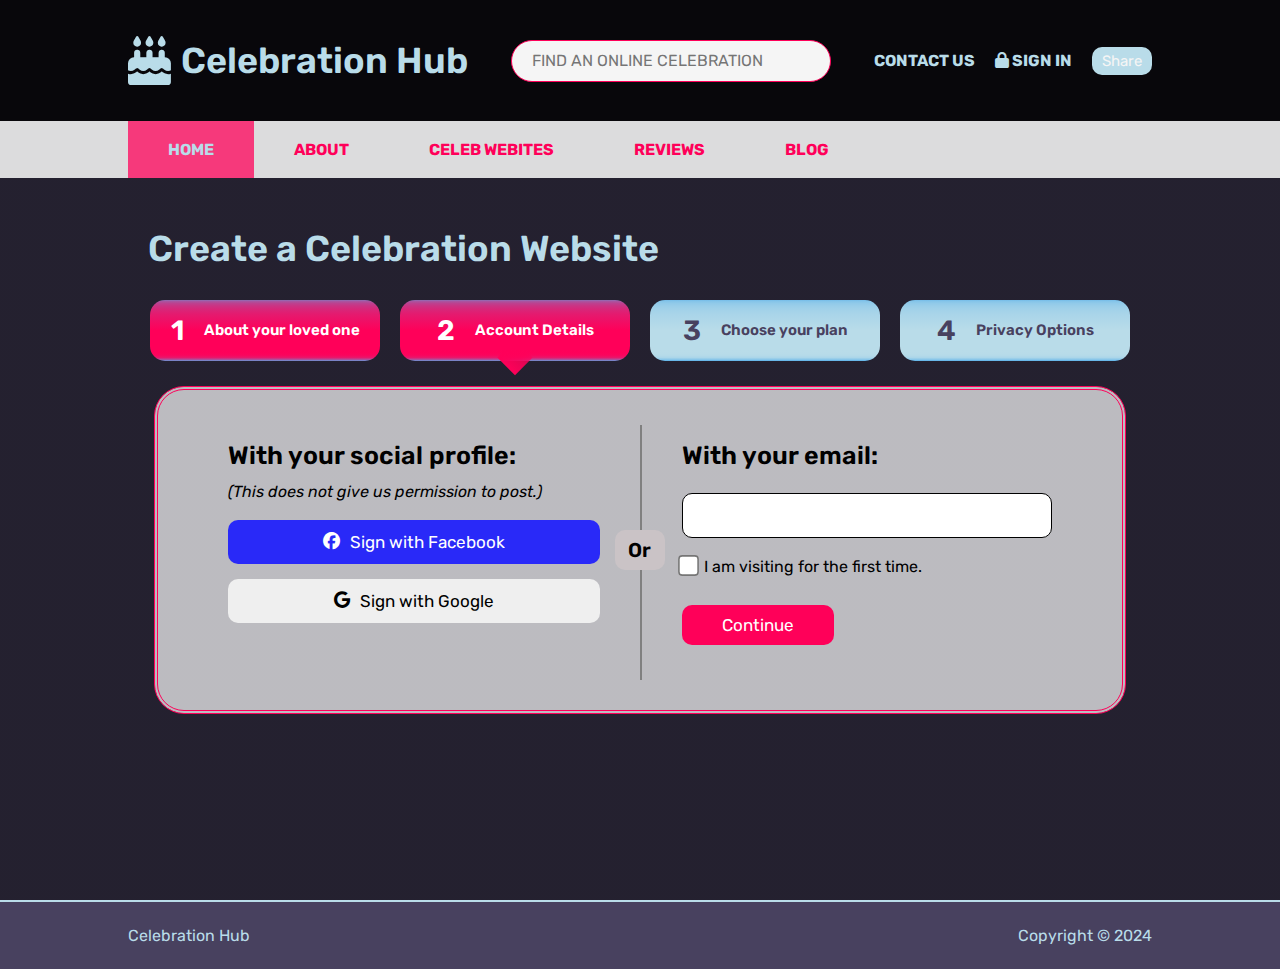
==== account-details.html @ a1fd73d8 "Celebration Hub || Home Page" ====
<!DOCTYPE html>
<html lang="en">
<head>
    <meta charset="UTF-8">
    <meta name="viewport" content="width=device-width, initial-scale=1.0">

    <title>Get Started - Celebration Hub</title>

    <link rel="shortcut icon" href="./img/logo.png">

    <link rel="stylesheet" href="https://cdnjs.cloudflare.com/ajax/libs/font-awesome/6.5.1/css/all.min.css">
    <link rel="stylesheet" href="./CSS/all.min.css">
    <link rel="stylesheet" href="./CSS/account-details.css">
</head>
<body>

    <div class="hero-section">
        <header>
            <div class="container">
                <div class="header">
                    <div class="header-first">
                        <a href="./index.html">
                            <div class="logo">
                                <i class="fa-solid fa-cake"></i>
                                <h1>Celebration Hub</h1>
                            </div>
                        </a>
                        <div class="bar">
                            <i class="fa-solid fa-bars"></i>
                        </div>
                    </div>
                    <div class="search">
                        <input type="text" placeholder="FIND AN ONLINE CELEBRATION">
                    </div>
                    <div class="contact">
                        <a href="./contact-us.html"><h4>CONTACT US</h4></a>
                        <a href="./sign-in.html"><h4><i class="fa-solid fa-lock"></i> SIGN IN</h4></a>
                        <button><i class="fa-brand fa-facebook"></i> Share</button>
                    </div>
                </div>

                <!-- SIDE NAV AND OVERLAY -->

                <div class="overlay"></div>

                <div class="side-nav">
                    <ul>
                        <a href="./contact-us.html"><li><h4>CONTACT US</h4></li></a>
                        <a href="./sign-in.html"><li><h4><i class="fa-solid fa-lock"></i> SIGN IN</h4></li></a>
                        <br>
                        <hr>
                        <br>
                        <a href="./index.html"><li>HOME</li></a>
                        <li>ABOUT</li>
                        <li>CELEB WEBITES</li>
                        <li>REVIEWS</li>
                        <li>BLOG</li>
                        
                    </ul>
                </div>
            </div>
        </header>
        <div class="top-nav">
            <div class="container">    
                <ul>
                    <a href="./index.html"><li>HOME</li></a>
                    <li>ABOUT</li>
                    <li>CELEB WEBITES</li>
                    <li>REVIEWS</li>
                    <li>BLOG</li>
                    
                </ul>
            </div>  
        </div>

        <!-- CREATE WESITE -->

        <div class="create-website">
            <div class="container">
                <h1 class="create-website-h1">Create a Celebration Website</h1>
                <div class="status">
                    <div class="curr-status">
                        <h3><span>1</span>About your loved one</h3>
                        <div class="indicator"><div class="inside"></div></div>
                    </div>
                    <div class="curr-status active">
                        <h3><span>2</span>Account Details</h3>
                        <div class="indicator"><div class="inside"></div></div>
                    </div>
                    <div class="curr-status">
                        <h3><span>3</span>Choose your plan</h3>
                         <div class="indicator"><div class="inside"></div></div>
                    </div>
                    <div class="curr-status">
                        <h3><span>4</span>Privacy Options</h3>
                         <div class="indicator"><div class="inside"></div></div>
                    </div>
                </div>
            </div>
                <div class="sign-in">
                    <div class="container">
                        <!-- <h1 class="sign-in-h1">Sign In</h1> -->
                        <div class="inner">
                            <div class="left">
                                <h2>With your social profile:</h2>
                                <p><em>(This does not give us permission to post.)</em></p>
                                <button>
                                    <i class="fa-brands fa-facebook"></i>
                                    <p>Sign with Facebook</p>
                                </button>
                                <button>
                                    <i class="fa-brands fa-google"></i>
                                    <p>Sign with Google</p>
                                </button>
                            </div>
                            <h3 class="middle">Or</h2>
                            <div class="right">
                                <h2>With your email:</h2>
                               <input class="inp-1" type="email">
                               <p><input class="inp-2" type="checkbox"> I am visiting for the first time.</p> 
                                <a href="./choose-plan.html">
                                    <button>
                                        <p>Continue</p>
                                    </button>
                                </a>
                            </div>
                        </div>
                    </div>
                </div>
            </div>
        </div>
    </div>
        
    <!-- FOOTER -->

    <div class="footer">
        <div class="container">
            <!-- <object data="" type=""></object> -->
            <p>Celebration Hub</p> 
            <p>Copyright &copy; 2024</p>
        </div>
    </div>

    
    

    <script src="./script.js"></script>
</body>
</html>
---- CSS/account-details.css ----
/********* GOOGLE FONTS *********/
@import url('https://fonts.googleapis.com/css2?family=Rubik:wght@300;400;500;600;700&display=swap');
/********* VARIABLES CSS *********/
:root 
{
  --header-height: 3.5rem; /*56px*/

  /******* Colors *******/  /*Color mode HSL(hue, saturation, lightness)*/
 
  /* --color-white: hsl(252, 30%, var(--white-color-lightness));
  --color-light: hsl(252, 30%, var(--light-color-lightness)); */
  --color-gray: rgb(158, 152, 179);
  /* --color-primary: hsl(278, 73%, 47%); */
  /* --color-primary: hsl(var(--primary-color-hue), 73%, 47%);
  --color-dark: hsl(252, 30%, var(--dark-color-lightness)); */

  --color-white: #FFF;
  --color-white: #f5f5f5;
  --color-primary:#F9E5C2;
  --color-dark: #4A1D18;
  --color-dark: #4A1D18;
  --color-light: #DEB7AA;
  --color-light: #E4B9A8;
  --color-light: #D8AB97;
  /* --color-light: #200605; */

  /* 
  
  Gold black and white
  gold navy-blue and cream

  gold deeep burgundy and ivory
  gold blue and charcoal gray

  gold white and pale pink
  gold charcoal gray and ,mint green

  gold emerald green and beige
  gold coral and teal



  */

  /* #183ADF
  #7BDBF9 */

  /* 
  D3014C
  bda106

  #D3014C
  #7572BF
  #4FACE9
  */

  --color-primary: #AA5D50;
  --color-primary: purple;
  --color-primary: #FFA500;
  --color-dark:#183ADF;
  --color-dark: #AA5D50;
  --color-dark: gold;
  --color-light: #7bdbf9;

  --color-dark: #b3b1e2;
  --color-dark: #bbd5dd;
  --color-dark: #b9dce9;
  --color-primary: #db1f61;
  --color-primary: #ff0059;
  /* --color-primary: black; */
  --color-light: #4FACE9;
  --color-light: #48415F;

  /******* Font and typography *******/
  /*.5rem = 8px | 1rem = 16px ...*/
  --body-font: 'Rubik', sans-serif;
  --h1-font-size: 2.25rem;
  --h2-font-size: 1.75rem;
  --h3-font-size: 1.25rem;
  --normal-font-size: 1rem;
  --small-font-size: .875rem;

  /******* Font weight *******/
  --font-medium: 400;
  --font-semi-bold: 600;

  /******* Margenes Bottom *******/
  /*.5rem = 8px | 1rem = 16px ...*/
  --m-0-5: .5rem;
  --m-0-75: .75rem;
  --m-1: 1rem;
  --m-1-5: 1.5rem;
  --m-2: 2rem;
  --m-2-5: 2.5rem;

  /******* Card padding *******/
  --card-padding:1.9rem 0.95rem;

  /******* Border radius *******/
  --border-radius: 1.25rem;

  /******* Box shadow *******/
  --box-shadow: 0px 5px 20px 0px rgba(69, 67, 96, 0.1);
}

  
/******* Scroll Bar *******/

/* ::-webkit-scrollbar{
  width: 16px;
}


::-webkit-scrollbar-track {
  box-shadow: inset 0 0 5px rgb(26, 26, 26);
  background-color: rgb(204, 204, 204);
} */


/* Handle */
/* ::-webkit-scrollbar-thumb {
  background-color: var(--color-primary);
} */



/******* Responsive Typography *******/
@media screen and (max-width:992px) {
  :root{
    --h1-font-size: 1.75rem;
    --h2-font-size: 1.5rem;
    --h3-font-size: 1rem;
    --normal-font-size: .938rem;
    --small-font-size: .813rem;
  }

}

/******* Base *******/
*{
  margin: 0;
  padding: 0;
  box-sizing: border-box;
  scroll-behavior: smooth;
}

html{
  scroll-behavior: smooth;
}

body,input,button,textarea{
  font-family: var(--body-font);
  font-size: var(--normal-font-size);
}

body{
  background-color: var(--color-light);
  color: var(--color-dark);
  line-height: 1.7;
  font-weight: var(--font-medium);
  position: relative;
}

img{
  max-width: 100%;
  height: auto;
  vertical-align: middle;
}

ul{
  list-style: none;
}

a{
  text-decoration: none;
  color: var(--color-dark);
}

h1,h2,h3{
  font-weight: var(--font-semi-bold);
}

h1{
  font-size: var(--h1-font-size);
}

h2{
  font-size: var(--h2-font-size);
}

h3{
  font-size: var(--h3-font-size);
}

.btn{
  background-color: var(--color-dark);
  color: var(--color-primary);
  padding: 10px 30px;
  border: none;
  border-radius: 10px;
}

@media screen and (max-width: 600px) {
  .btn{
    padding: 5px 10px;
  }
}

.btn:hover{
  cursor: pointer;
}

.fa-solid{
  cursor: pointer;
}

/******* Layout *******/
.container{
  max-width: 1024px;
  margin: auto;
  /* overflow: hidden; */
}


/* BASIC STYLING */

/* HERO SECTION */

.hero-section{
  background: linear-gradient(#4a1d18e8, #4a1d18ee), url(/Home-Page/img/bg-1.jpg);
  background: linear-gradient(rgba(0, 0, 0, 0.5), rgba(0, 0, 0, 0.5)), url(/Home-Page/img/bg-7.jpg);
  background-position: center;
  background-size: cover;
  background-repeat: no-repeat;
  min-height: 100vh;
  padding-bottom: 60px;
}

/* Header */

header{
  background-color: rgba(0, 0, 0, 0.762);
}

.header{
  display: flex;
  justify-content: space-between;
  align-items: center;
  padding: 30px 0;
}

.logo{
  /* color: var(--color-primary); */
  display: flex;
  justify-content: center;
  align-items: center;
  gap: 10px;
}

.logo i{
  font-size: calc(var(--h1-font-size) + 13px);
  /* color: var(--color-light); */
}

.search input{
  width: 320px;
  height: 35px;
  border-radius: 50px;
  border: 1px solid var(--color-primary);
  padding: 20px;
  background-color: var(--color-white);
}

.contact{
  display: flex;
  justify-content: space-between;
  gap: 20px;
}

.contact button{
  background-color: var(--color-dark);
  border: none;
  /* border: 1px solid var(--color-primary); */
  padding: 5px 10px;
  border-radius: 10px;
  color: var(--color-white);
  font-size:calc(var(--h3-font-size) - 5px);
}

/* Side Nav */

.fa-bars{
  display: none;
}

.side-nav{
  /* display: none; */
  position: fixed;
  top: 0px;
  right: 0;
  transform: translate(400px, 0);
  background-color: rgba(255, 255, 255, 0.983);
  color: black;
  z-index: 1001;
  width: 350px;
  max-width: 70%;
  height: 100vh;
  padding: 20px;
  display: flex;
  flex-direction: column;
  transition: all 1s;
}

.side-nav li{
  padding: 15px;
  cursor: pointer;
  transition: all .5s;
  color: var(--color-light);
}

.side-nav li:hover{
  background-color: var(--color-dark);
  color: var(--color-primary);
}

/* Top Nav */

.top-nav{
  background-color: var(--color-white);
  background-color: rgba(219, 200, 200, 0.87);
  /* background-color: rgba(27, 23, 23, 0.932); */

  background-color: rgba(241, 241, 241, 0.90);
  color: var(--color-dark);
}

.top-nav ul{
  display: flex;
  justify-content: left;
}

.top-nav ul li{
  color: var(--color-primary);
  font-weight: bold;
  padding: 15px 40px;
  transition: all .5s;
}

.top-nav ul li:first-child{
  background-color: #ff0059bd;
  color: var(--color-dark);
}


.top-nav ul li:hover{
  background-color: #ff0059bd;
  color: var(--color-dark);
  cursor: pointer;
}

.top-nav a li{
    display: block;
    height: 100%;
}

/* HERO SECTION CONTENT */

.hero-section-content{
  text-align: center;
  margin-top: 60px;
}

.create-website{
    padding-top: 20px;
}

.create-website .create-website-h1{
    padding: 20px;
    /* text-align: center; */
    /* color: #000; */
}

.status{
    display: flex;
    justify-content: center;
    align-items: center;
    gap: 20px;
}

.status h3{
    font-size: calc(var(--h3-font-size) - 5px);
    display: flex;
    justify-content: center;
    align-items: center;
    gap: 20px;
}

.status span{
    font-size: calc(var(--h2-font-size) - 0px);
    /* margin-right: 20px; */
}

.curr-status{
    /* background: linear-gradient(black, 2%, #ff0059, 98%,  black); */
    position: relative;
    width: 230px;
    text-align: center;
    padding: 7px;
    border-radius: 15px;
    background: linear-gradient(#4FACE9, 2%, var(--color-dark), 98%,  #4FACE9);
    color: var(--color-light);
}

.curr-status:first-of-type{
    background: linear-gradient(#4FACE9, 2%, #ff0059, 98%,  #4FACE9);
    color: white;
}

.indicator{
    position: absolute;
    bottom: -9px;
    left: 50%;
    transform: translate(-50%);
    
}

.indicator .inside{
    display: none;
    width: 25px;
    height: 25px;
    background: linear-gradient(#ff005900, 0.7%, #ff0059);
    transform: rotateZ(45deg);
}

.inner{
  border: 4px double var(--color-primary);
  border-radius: 30px;
  padding: 30px;
  padding-top: 35px;
  width: 95%;
  margin: 0 auto;
  background-color: rgba(255, 255, 255, 0.697);
  position: relative;
  color: black;
  margin-top: 30px;
}

.inner h2{
    font-size: calc(var(--h2-font-size) - 3px);
}

.inner{
  border: 4px double var(--color-primary);
  border-radius: 30px;
  padding: 30px;
  padding-top: 35px;
  width: 95%;
  margin: 0 auto;
  background-color: rgba(255, 255, 255, 0.697);
  position: relative;
  color: black;

  display: flex;
  justify-content: space-between;
  margin-top: 25px;
}

.inner h2{
    font-size: calc(var(--h2-font-size) - 3px);
}

.inner .left{
    border-radius: 2px solid grey;
    padding: 10px 40px;
    width: 50%;
}

.left button{
    display: block;
    margin-top: 15px;
    padding: 12px 30px;
    font-size: calc(var(--h3-font-size) - 3px);
    border-radius: 10px;
    border: none;
    display: flex;
    justify-content: center;
    gap: 10px;
    width: 100%;
    text-align: center;
}

.left button:first-of-type{
    background-color: rgb(41, 41, 248);
    color: white;
}

.middle{
    position: absolute;
    top: 50%;
    left: 50%;
    transform: translate(-50%, -50%);
    background-color: #CAC3C6;
    width: 50px;
    height: 40px;
    display: flex;
    justify-content: center;
    align-items: center;
    text-align: center;
    border-radius: 10px;
    color: var(--color-white);
    color: black;
    z-index: 1000;
}

.inner .right{
    border-left: 2px solid grey;
    padding: 10px 40px;
    width: 50%;
}

.right .inp-1{
    width: 100%;
    height: 45px;
    margin: 15px 0;
    border-radius: 10px;
    border: 1px solid black;
    padding: 10px;
}

.right .inp-2{
    scale: 1.6;
    margin-right: 5px;
}

.right button{
    height: 40px;
    background-color: var(--color-primary);
    border-radius: 10px;
    padding: 0 40px;
    border: none;
    color: white;
    display: block;
    margin: 25px 0;
    font-size: calc(var(--h3-font-size) - 3px);
}



/* FOOTER */

.footer{
  border-top: 2px solid var(--color-dark);
  /* margin-top: 50px; */
}

.footer .container{
  display: flex;
  justify-content: space-between;
  padding: 20px 0;

}



/*  MEDIA QUERY */

@media screen and (max-width: 1050px) {
  .container, .division{
    padding: 0 30px;
  }
  .footer .container{
    padding: 30px;
  }
}

@media screen and (max-width: 1045px) {
  .logo h1{
    display: none;
  }
}

@media screen and (max-width: 850px){
    .inner{
        flex-direction: column;
        justify-content: center;
        align-items: center;
        position: relative;
        width: 100%;
    }

    .inner .left{
        border: none;
        border-bottom: 1px solid var(--color-primary);
        width: 80%;
        width: 100%;
        height: 50%;
        padding-bottom: 80px;
    }
    .inner .right{
        padding-top: 30px;
        border: none;
        border-top: 1px solid var(--color-primary);
        width: 80%;
        width: 100%;
        height: 50%;
    }
    
}


@media screen and (max-width: 780px) {

  .header{
    flex-direction: column;
    gap: 20px;
    /* width: 100%; */
  }

  .header-first{
    display: flex;
    justify-content: space-between;
    align-items: center;
    width: 100%;
  }

  .fa-bars{
    display: block;
    font-size: var(--h1-font-size);
  }

  .logo h1{
    display: block;
  }

  .search input{
    width: calc(100vw - 100px);
  }

  .contact{
    display: none;
  }

  .top-nav{
    display: none;
  }

  .overlay{
    position: fixed;
    width: 100vw;
    height: 100vh;
    background-color: rgba(0, 0, 0, 0.747);
    top: 0;
    left: 0;
    z-index: 1000;
    display: none;
  }
  
  /* .side-nav{
    display: none;
  } */
  .open{
    transform: translate(0, 0);
  }

}

@media screen and (max-width: 730px){
    .inner{
        padding: 20px;
    }
    .middle{
        position: initial;
        text-align: center;
        margin: auto;
        transform: translate(0);
        background-color: #183ADF;
        color: white;
        z-index: 1;
    }
    .inner .left{
        border: none;
        padding-left: 0;
        padding-right: 0;
        width: 100%;
        padding-bottom: 35px;
    }
    .inner .right{
        border: none;
        padding-left: 0;
        padding-right: 0;
        padding-top: 20px;
        width: 100%;
    }
    /* .innner button{
        display: flex;
        justify-items: center;
    } */
} 



@media screen and (max-width: 680px){
  .inner{
    width: 100%;
    padding: 15px;
    padding-bottom: 30px;
  }
}
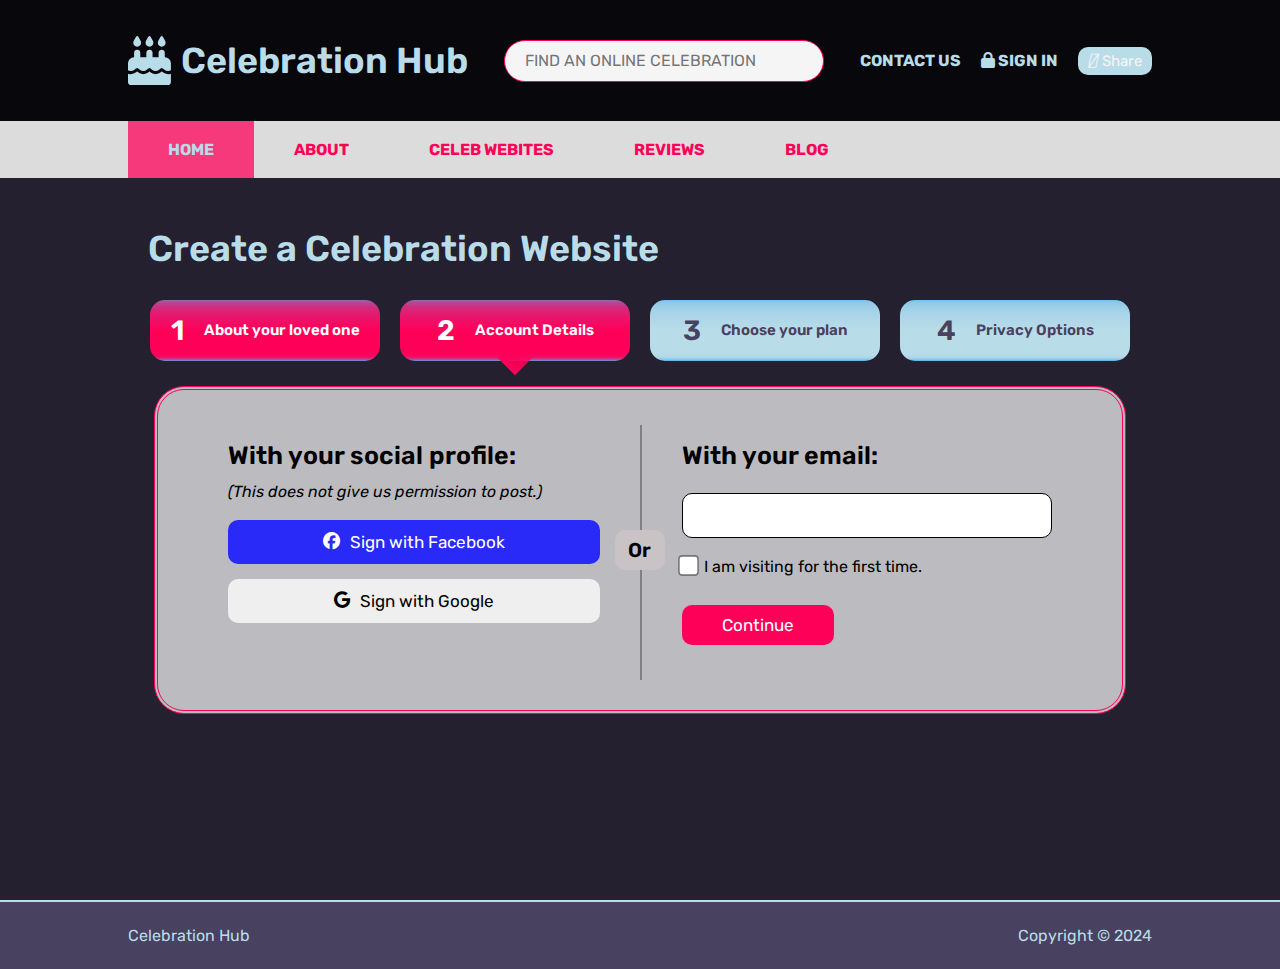
==== commit ca83d5b8: "Making Progress" ====
--- a/account-details.html
+++ b/account-details.html
@@ -95,6 +95,11 @@
                         <h3><span>4</span>Privacy Options</h3>
                          <div class="indicator"><div class="inside"></div></div>
                     </div>
+                    <!-- STATUS INDICATOR FOR MOBILE SCREENS -->
+                    <div class="mobile-status active">
+                        <h3><span><span>2</span>/4</span>Account Details</h3>
+                        <div class="indicator"><div class="inside"></div></div>
+                    </div>
                 </div>
             </div>
                 <div class="sign-in">
--- a/CSS/all.min.css
+++ b/CSS/all.min.css
@@ -0,0 +1,6 @@
+/*!
+ * Font Awesome Free 6.1.2 by @fontawesome - https://fontawesome.com
+ * License - https://fontawesome.com/license/free (Icons: CC BY 4.0, Fonts: SIL OFL 1.1, Code: MIT License)
+ * Copyright 2022 Fonticons, Inc.
+ */
+.fa{font-family:var(--fa-style-family,"Font Awesome 6 Free");font-weight:var(--fa-style,900)}.fa,.fa-brands,.fa-duotone,.fa-light,.fa-regular,.fa-solid,.fa-thin,.fab,.fad,.fal,.far,.fas,.fat{-moz-osx-font-smoothing:grayscale;-webkit-font-smoothing:antialiased;display:var(--fa-display,inline-block);font-style:normal;font-variant:normal;line-height:1;text-rendering:auto}.fa-1x{font-size:1em}.fa-2x{font-size:2em}.fa-3x{font-size:3em}.fa-4x{font-size:4em}.fa-5x{font-size:5em}.fa-6x{font-size:6em}.fa-7x{font-size:7em}.fa-8x{font-size:8em}.fa-9x{font-size:9em}.fa-10x{font-size:10em}.fa-2xs{font-size:.625em;line-height:.1em;vertical-align:.225em}.fa-xs{font-size:.75em;line-height:.08333em;vertical-align:.125em}.fa-sm{font-size:.875em;line-height:.07143em;vertical-align:.05357em}.fa-lg{font-size:1.25em;line-height:.05em;vertical-align:-.075em}.fa-xl{font-size:1.5em;line-height:.04167em;vertical-align:-.125em}.fa-2xl{font-size:2em;line-height:.03125em;vertical-align:-.1875em}.fa-fw{text-align:center;width:1.25em}.fa-ul{list-style-type:none;margin-left:var(--fa-li-margin,2.5em);padding-left:0}.fa-ul>li{position:relative}.fa-li{left:calc(var(--fa-li-width, 2em)*-1);position:absolute;text-align:center;width:var(--fa-li-width,2em);line-height:inherit}.fa-border{border-radius:var(--fa-border-radius,.1em);border:var(--fa-border-width,.08em) var(--fa-border-style,solid) var(--fa-border-color,#eee);padding:var(--fa-border-padding,.2em .25em .15em)}.fa-pull-left{float:left;margin-right:var(--fa-pull-margin,.3em)}.fa-pull-right{float:right;margin-left:var(--fa-pull-margin,.3em)}.fa-beat{-webkit-animation-name:fa-beat;animation-name:fa-beat;-webkit-animation-delay:var(--fa-animation-delay,0);animation-delay:var(--fa-animation-delay,0);-webkit-animation-direction:var(--fa-animation-direction,normal);animation-direction:var(--fa-animation-direction,normal);-webkit-animation-duration:var(--fa-animation-duration,1s);animation-duration:var(--fa-animation-duration,1s);-webkit-animation-iteration-count:var(--fa-animation-iteration-count,infinite);animation-iteration-count:var(--fa-animation-iteration-count,infinite);-webkit-animation-timing-function:var(--fa-animation-timing,ease-in-out);animation-timing-function:var(--fa-animation-timing,ease-in-out)}.fa-bounce{-webkit-animation-name:fa-bounce;animation-name:fa-bounce;-webkit-animation-delay:var(--fa-animation-delay,0);animation-delay:var(--fa-animation-delay,0);-webkit-animation-direction:var(--fa-animation-direction,normal);animation-direction:var(--fa-animation-direction,normal);-webkit-animation-duration:var(--fa-animation-duration,1s);animation-duration:var(--fa-animation-duration,1s);-webkit-animation-iteration-count:var(--fa-animation-iteration-count,infinite);animation-iteration-count:var(--fa-animation-iteration-count,infinite);-webkit-animation-timing-function:var(--fa-animation-timing,cubic-bezier(.28,.84,.42,1));animation-timing-function:var(--fa-animation-timing,cubic-bezier(.28,.84,.42,1))}.fa-fade{-webkit-animation-name:fa-fade;animation-name:fa-fade;-webkit-animation-iteration-count:var(--fa-animation-iteration-count,infinite);animation-iteration-count:var(--fa-animation-iteration-count,infinite);-webkit-animation-timing-function:var(--fa-animation-timing,cubic-bezier(.4,0,.6,1));animation-timing-function:var(--fa-animation-timing,cubic-bezier(.4,0,.6,1))}.fa-beat-fade,.fa-fade{-webkit-animation-delay:var(--fa-animation-delay,0);animation-delay:var(--fa-animation-delay,0);-webkit-animation-direction:var(--fa-animation-direction,normal);animation-direction:var(--fa-animation-direction,normal);-webkit-animation-duration:var(--fa-animation-duration,1s);animation-duration:var(--fa-animation-duration,1s)}.fa-beat-fade{-webkit-animation-name:fa-beat-fade;animation-name:fa-beat-fade;-webkit-animation-iteration-count:var(--fa-animation-iteration-count,infinite);animation-iteration-count:var(--fa-animation-iteration-count,infinite);-webkit-animation-timing-function:var(--fa-animation-timing,cubic-bezier(.4,0,.6,1));animation-timing-function:var(--fa-animation-timing,cubic-bezier(.4,0,.6,1))}.fa-flip{-webkit-animation-name:fa-flip;animation-name:fa-flip;-webkit-animation-delay:var(--fa-animation-delay,0);animation-delay:var(--fa-animation-delay,0);-webkit-animation-direction:var(--fa-animation-direction,normal);animation-direction:var(--fa-animation-direction,normal);-webkit-animation-duration:var(--fa-animation-duration,1s);animation-duration:var(--fa-animation-duration,1s);-webkit-animation-iteration-count:var(--fa-animation-iteration-count,infinite);animation-iteration-count:var(--fa-animation-iteration-count,infinite);-webkit-animation-timing-function:var(--fa-animation-timing,ease-in-out);animation-timing-function:var(--fa-animation-timing,ease-in-out)}.fa-shake{-webkit-animation-name:fa-shake;animation-name:fa-shake;-webkit-animation-duration:var(--fa-animation-duration,1s);animation-duration:var(--fa-animation-duration,1s);-webkit-animation-iteration-count:var(--fa-animation-iteration-count,infinite);animation-iteration-count:var(--fa-animation-iteration-count,infinite);-webkit-animation-timing-function:var(--fa-animation-timing,linear);animation-timing-function:var(--fa-animation-timing,linear)}.fa-shake,.fa-spin{-webkit-animation-delay:var(--fa-animation-delay,0);animation-delay:var(--fa-animation-delay,0);-webkit-animation-direction:var(--fa-animation-direction,normal);animation-direction:var(--fa-animation-direction,normal)}.fa-spin{-webkit-animation-name:fa-spin;animation-name:fa-spin;-webkit-animation-duration:var(--fa-animation-duration,2s);animation-duration:var(--fa-animation-duration,2s);-webkit-animation-iteration-count:var(--fa-animation-iteration-count,infinite);animation-iteration-count:var(--fa-animation-iteration-count,infinite);-webkit-animation-timing-function:var(--fa-animation-timing,linear);animation-timing-function:var(--fa-animation-timing,linear)}.fa-spin-reverse{--fa-animation-direction:reverse}.fa-pulse,.fa-spin-pulse{-webkit-animation-name:fa-spin;animation-name:fa-spin;-webkit-animation-direction:var(--fa-animation-direction,normal);animation-direction:var(--fa-animation-direction,normal);-webkit-animation-duration:var(--fa-animation-duration,1s);animation-duration:var(--fa-animation-duration,1s);-webkit-animation-iteration-count:var(--fa-animation-iteration-count,infinite);animation-iteration-count:var(--fa-animation-iteration-count,infinite);-webkit-animation-timing-function:var(--fa-animation-timing,steps(8));animation-timing-function:var(--fa-animation-timing,steps(8))}@media (prefers-reduced-motion:reduce){.fa-beat,.fa-beat-fade,.fa-bounce,.fa-fade,.fa-flip,.fa-pulse,.fa-shake,.fa-spin,.fa-spin-pulse{-webkit-animation-delay:-1ms;animation-delay:-1ms;-webkit-animation-duration:1ms;animation-duration:1ms;-webkit-animation-iteration-count:1;animation-iteration-count:1;transition-delay:0s;transition-duration:0s}}@-webkit-keyframes fa-beat{0%,90%{-webkit-transform:scale(1);transform:scale(1)}45%{-webkit-transform:scale(var(--fa-beat-scale,1.25));transform:scale(var(--fa-beat-scale,1.25))}}@keyframes fa-beat{0%,90%{-webkit-transform:scale(1);transform:scale(1)}45%{-webkit-transform:scale(var(--fa-beat-scale,1.25));transform:scale(var(--fa-beat-scale,1.25))}}@-webkit-keyframes fa-bounce{0%{-webkit-transform:scale(1) translateY(0);transform:scale(1) translateY(0)}10%{-webkit-transform:scale(var(--fa-bounce-start-scale-x,1.1),var(--fa-bounce-start-scale-y,.9)) translateY(0);transform:scale(var(--fa-bounce-start-scale-x,1.1),var(--fa-bounce-start-scale-y,.9)) translateY(0)}30%{-webkit-transform:scale(var(--fa-bounce-jump-scale-x,.9),var(--fa-bounce-jump-scale-y,1.1)) translateY(var(--fa-bounce-height,-.5em));transform:scale(var(--fa-bounce-jump-scale-x,.9),var(--fa-bounce-jump-scale-y,1.1)) translateY(var(--fa-bounce-height,-.5em))}50%{-webkit-transform:scale(var(--fa-bounce-land-scale-x,1.05),var(--fa-bounce-land-scale-y,.95)) translateY(0);transform:scale(var(--fa-bounce-land-scale-x,1.05),var(--fa-bounce-land-scale-y,.95)) translateY(0)}57%{-webkit-transform:scale(1) translateY(var(--fa-bounce-rebound,-.125em));transform:scale(1) translateY(var(--fa-bounce-rebound,-.125em))}64%{-webkit-transform:scale(1) translateY(0);transform:scale(1) translateY(0)}to{-webkit-transform:scale(1) translateY(0);transform:scale(1) translateY(0)}}@keyframes fa-bounce{0%{-webkit-transform:scale(1) translateY(0);transform:scale(1) translateY(0)}10%{-webkit-transform:scale(var(--fa-bounce-start-scale-x,1.1),var(--fa-bounce-start-scale-y,.9)) translateY(0);transform:scale(var(--fa-bounce-start-scale-x,1.1),var(--fa-bounce-start-scale-y,.9)) translateY(0)}30%{-webkit-transform:scale(var(--fa-bounce-jump-scale-x,.9),var(--fa-bounce-jump-scale-y,1.1)) translateY(var(--fa-bounce-height,-.5em));transform:scale(var(--fa-bounce-jump-scale-x,.9),var(--fa-bounce-jump-scale-y,1.1)) translateY(var(--fa-bounce-height,-.5em))}50%{-webkit-transform:scale(var(--fa-bounce-land-scale-x,1.05),var(--fa-bounce-land-scale-y,.95)) translateY(0);transform:scale(var(--fa-bounce-land-scale-x,1.05),var(--fa-bounce-land-scale-y,.95)) translateY(0)}57%{-webkit-transform:scale(1) translateY(var(--fa-bounce-rebound,-.125em));transform:scale(1) translateY(var(--fa-bounce-rebound,-.125em))}64%{-webkit-transform:scale(1) translateY(0);transform:scale(1) translateY(0)}to{-webkit-transform:scale(1) translateY(0);transform:scale(1) translateY(0)}}@-webkit-keyframes fa-fade{50%{opacity:var(--fa-fade-opacity,.4)}}@keyframes fa-fade{50%{opacity:var(--fa-fade-opacity,.4)}}@-webkit-keyframes fa-beat-fade{0%,to{opacity:var(--fa-beat-fade-opacity,.4);-webkit-transform:scale(1);transform:scale(1)}50%{opacity:1;-webkit-transform:scale(var(--fa-beat-fade-scale,1.125));transform:scale(var(--fa-beat-fade-scale,1.125))}}@keyframes fa-beat-fade{0%,to{opacity:var(--fa-beat-fade-opacity,.4);-webkit-transform:scale(1);transform:scale(1)}50%{opacity:1;-webkit-transform:scale(var(--fa-beat-fade-scale,1.125));transform:scale(var(--fa-beat-fade-scale,1.125))}}@-webkit-keyframes fa-flip{50%{-webkit-transform:rotate3d(var(--fa-flip-x,0),var(--fa-flip-y,1),var(--fa-flip-z,0),var(--fa-flip-angle,-180deg));transform:rotate3d(var(--fa-flip-x,0),var(--fa-flip-y,1),var(--fa-flip-z,0),var(--fa-flip-angle,-180deg))}}@keyframes fa-flip{50%{-webkit-transform:rotate3d(var(--fa-flip-x,0),var(--fa-flip-y,1),var(--fa-flip-z,0),var(--fa-flip-angle,-180deg));transform:rotate3d(var(--fa-flip-x,0),var(--fa-flip-y,1),var(--fa-flip-z,0),var(--fa-flip-angle,-180deg))}}@-webkit-keyframes fa-shake{0%{-webkit-transform:rotate(-15deg);transform:rotate(-15deg)}4%{-webkit-transform:rotate(15deg);transform:rotate(15deg)}8%,24%{-webkit-transform:rotate(-18deg);transform:rotate(-18deg)}12%,28%{-webkit-transform:rotate(18deg);transform:rotate(18deg)}16%{-webkit-transform:rotate(-22deg);transform:rotate(-22deg)}20%{-webkit-transform:rotate(22deg);transform:rotate(22deg)}32%{-webkit-transform:rotate(-12deg);transform:rotate(-12deg)}36%{-webkit-transform:rotate(12deg);transform:rotate(12deg)}40%,to{-webkit-transform:rotate(0deg);transform:rotate(0deg)}}@keyframes fa-shake{0%{-webkit-transform:rotate(-15deg);transform:rotate(-15deg)}4%{-webkit-transform:rotate(15deg);transform:rotate(15deg)}8%,24%{-webkit-transform:rotate(-18deg);transform:rotate(-18deg)}12%,28%{-webkit-transform:rotate(18deg);transform:rotate(18deg)}16%{-webkit-transform:rotate(-22deg);transform:rotate(-22deg)}20%{-webkit-transform:rotate(22deg);transform:rotate(22deg)}32%{-webkit-transform:rotate(-12deg);transform:rotate(-12deg)}36%{-webkit-transform:rotate(12deg);transform:rotate(12deg)}40%,to{-webkit-transform:rotate(0deg);transform:rotate(0deg)}}@-webkit-keyframes fa-spin{0%{-webkit-transform:rotate(0deg);transform:rotate(0deg)}to{-webkit-transform:rotate(1turn);transform:rotate(1turn)}}@keyframes fa-spin{0%{-webkit-transform:rotate(0deg);transform:rotate(0deg)}to{-webkit-transform:rotate(1turn);transform:rotate(1turn)}}.fa-rotate-90{-webkit-transform:rotate(90deg);transform:rotate(90deg)}.fa-rotate-180{-webkit-transform:rotate(180deg);transform:rotate(180deg)}.fa-rotate-270{-webkit-transform:rotate(270deg);transform:rotate(270deg)}.fa-flip-horizontal{-webkit-transform:scaleX(-1);transform:scaleX(-1)}.fa-flip-vertical{-webkit-transform:scaleY(-1);transform:scaleY(-1)}.fa-flip-both,.fa-flip-horizontal.fa-flip-vertical{-webkit-transform:scale(-1);transform:scale(-1)}.fa-rotate-by{-webkit-transform:rotate(var(--fa-rotate-angle,none));transform:rotate(var(--fa-rotate-angle,none))}.fa-stack{display:inline-block;height:2em;line-height:2em;position:relative;vertical-align:middle;width:2.5em}.fa-stack-1x,.fa-stack-2x{left:0;position:absolute;text-align:center;width:100%;z-index:var(--fa-stack-z-index,auto)}.fa-stack-1x{line-height:inherit}.fa-stack-2x{font-size:2em}.fa-inverse{color:var(--fa-inverse,#fff)}.fa-0:before{content:"\30"}.fa-1:before{content:"\31"}.fa-2:before{content:"\32"}.fa-3:before{content:"\33"}.fa-4:before{content:"\34"}.fa-5:before{content:"\35"}.fa-6:before{content:"\36"}.fa-7:before{content:"\37"}.fa-8:before{content:"\38"}.fa-9:before{content:"\39"}.fa-a:before{content:"\41"}.fa-address-book:before,.fa-contact-book:before{content:"\f2b9"}.fa-address-card:before,.fa-contact-card:before,.fa-vcard:before{content:"\f2bb"}.fa-align-center:before{content:"\f037"}.fa-align-justify:before{content:"\f039"}.fa-align-left:before{content:"\f036"}.fa-align-right:before{content:"\f038"}.fa-anchor:before{content:"\f13d"}.fa-anchor-circle-check:before{content:"\e4aa"}.fa-anchor-circle-exclamation:before{content:"\e4ab"}.fa-anchor-circle-xmark:before{content:"\e4ac"}.fa-anchor-lock:before{content:"\e4ad"}.fa-angle-down:before{content:"\f107"}.fa-angle-left:before{content:"\f104"}.fa-angle-right:before{content:"\f105"}.fa-angle-up:before{content:"\f106"}.fa-angle-double-down:before,.fa-angles-down:before{content:"\f103"}.fa-angle-double-left:before,.fa-angles-left:before{content:"\f100"}.fa-angle-double-right:before,.fa-angles-right:before{content:"\f101"}.fa-angle-double-up:before,.fa-angles-up:before{content:"\f102"}.fa-ankh:before{content:"\f644"}.fa-apple-alt:before,.fa-apple-whole:before{content:"\f5d1"}.fa-archway:before{content:"\f557"}.fa-arrow-down:before{content:"\f063"}.fa-arrow-down-1-9:before,.fa-sort-numeric-asc:before,.fa-sort-numeric-down:before{content:"\f162"}.fa-arrow-down-9-1:before,.fa-sort-numeric-desc:before,.fa-sort-numeric-down-alt:before{content:"\f886"}.fa-arrow-down-a-z:before,.fa-sort-alpha-asc:before,.fa-sort-alpha-down:before{content:"\f15d"}.fa-arrow-down-long:before,.fa-long-arrow-down:before{content:"\f175"}.fa-arrow-down-short-wide:before,.fa-sort-amount-desc:before,.fa-sort-amount-down-alt:before{content:"\f884"}.fa-arrow-down-up-across-line:before{content:"\e4af"}.fa-arrow-down-up-lock:before{content:"\e4b0"}.fa-arrow-down-wide-short:before,.fa-sort-amount-asc:before,.fa-sort-amount-down:before{content:"\f160"}.fa-arrow-down-z-a:before,.fa-sort-alpha-desc:before,.fa-sort-alpha-down-alt:before{content:"\f881"}.fa-arrow-left:before{content:"\f060"}.fa-arrow-left-long:before,.fa-long-arrow-left:before{content:"\f177"}.fa-arrow-pointer:before,.fa-mouse-pointer:before{content:"\f245"}.fa-arrow-right:before{content:"\f061"}.fa-arrow-right-arrow-left:before,.fa-exchange:before{content:"\f0ec"}.fa-arrow-right-from-bracket:before,.fa-sign-out:before{content:"\f08b"}.fa-arrow-right-long:before,.fa-long-arrow-right:before{content:"\f178"}.fa-arrow-right-to-bracket:before,.fa-sign-in:before{content:"\f090"}.fa-arrow-right-to-city:before{content:"\e4b3"}.fa-arrow-left-rotate:before,.fa-arrow-rotate-back:before,.fa-arrow-rotate-backward:before,.fa-arrow-rotate-left:before,.fa-undo:before{content:"\f0e2"}.fa-arrow-right-rotate:before,.fa-arrow-rotate-forward:before,.fa-arrow-rotate-right:before,.fa-redo:before{content:"\f01e"}.fa-arrow-trend-down:before{content:"\e097"}.fa-arrow-trend-up:before{content:"\e098"}.fa-arrow-turn-down:before,.fa-level-down:before{content:"\f149"}.fa-arrow-turn-up:before,.fa-level-up:before{content:"\f148"}.fa-arrow-up:before{content:"\f062"}.fa-arrow-up-1-9:before,.fa-sort-numeric-up:before{content:"\f163"}.fa-arrow-up-9-1:before,.fa-sort-numeric-up-alt:before{content:"\f887"}.fa-arrow-up-a-z:before,.fa-sort-alpha-up:before{content:"\f15e"}.fa-arrow-up-from-bracket:before{content:"\e09a"}.fa-arrow-up-from-ground-water:before{content:"\e4b5"}.fa-arrow-up-from-water-pump:before{content:"\e4b6"}.fa-arrow-up-long:before,.fa-long-arrow-up:before{content:"\f176"}.fa-arrow-up-right-dots:before{content:"\e4b7"}.fa-arrow-up-right-from-square:before,.fa-external-link:before{content:"\f08e"}.fa-arrow-up-short-wide:before,.fa-sort-amount-up-alt:before{content:"\f885"}.fa-arrow-up-wide-short:before,.fa-sort-amount-up:before{content:"\f161"}.fa-arrow-up-z-a:before,.fa-sort-alpha-up-alt:before{content:"\f882"}.fa-arrows-down-to-line:before{content:"\e4b8"}.fa-arrows-down-to-people:before{content:"\e4b9"}.fa-arrows-h:before,.fa-arrows-left-right:before{content:"\f07e"}.fa-arrows-left-right-to-line:before{content:"\e4ba"}.fa-arrows-rotate:before,.fa-refresh:before,.fa-sync:before{content:"\f021"}.fa-arrows-spin:before{content:"\e4bb"}.fa-arrows-split-up-and-left:before{content:"\e4bc"}.fa-arrows-to-circle:before{content:"\e4bd"}.fa-arrows-to-dot:before{content:"\e4be"}.fa-arrows-to-eye:before{content:"\e4bf"}.fa-arrows-turn-right:before{content:"\e4c0"}.fa-arrows-turn-to-dots:before{content:"\e4c1"}.fa-arrows-up-down:before,.fa-arrows-v:before{content:"\f07d"}.fa-arrows-up-down-left-right:before,.fa-arrows:before{content:"\f047"}.fa-arrows-up-to-line:before{content:"\e4c2"}.fa-asterisk:before{content:"\2a"}.fa-at:before{content:"\40"}.fa-atom:before{content:"\f5d2"}.fa-audio-description:before{content:"\f29e"}.fa-austral-sign:before{content:"\e0a9"}.fa-award:before{content:"\f559"}.fa-b:before{content:"\42"}.fa-baby:before{content:"\f77c"}.fa-baby-carriage:before,.fa-carriage-baby:before{content:"\f77d"}.fa-backward:before{content:"\f04a"}.fa-backward-fast:before,.fa-fast-backward:before{content:"\f049"}.fa-backward-step:before,.fa-step-backward:before{content:"\f048"}.fa-bacon:before{content:"\f7e5"}.fa-bacteria:before{content:"\e059"}.fa-bacterium:before{content:"\e05a"}.fa-bag-shopping:before,.fa-shopping-bag:before{content:"\f290"}.fa-bahai:before,.fa-haykal:before{content:"\f666"}.fa-baht-sign:before{content:"\e0ac"}.fa-ban:before,.fa-cancel:before{content:"\f05e"}.fa-ban-smoking:before,.fa-smoking-ban:before{content:"\f54d"}.fa-band-aid:before,.fa-bandage:before{content:"\f462"}.fa-barcode:before{content:"\f02a"}.fa-bars:before,.fa-navicon:before{content:"\f0c9"}.fa-bars-progress:before,.fa-tasks-alt:before{content:"\f828"}.fa-bars-staggered:before,.fa-reorder:before,.fa-stream:before{content:"\f550"}.fa-baseball-ball:before,.fa-baseball:before{content:"\f433"}.fa-baseball-bat-ball:before{content:"\f432"}.fa-basket-shopping:before,.fa-shopping-basket:before{content:"\f291"}.fa-basketball-ball:before,.fa-basketball:before{content:"\f434"}.fa-bath:before,.fa-bathtub:before{content:"\f2cd"}.fa-battery-0:before,.fa-battery-empty:before{content:"\f244"}.fa-battery-5:before,.fa-battery-full:before,.fa-battery:before{content:"\f240"}.fa-battery-3:before,.fa-battery-half:before{content:"\f242"}.fa-battery-2:before,.fa-battery-quarter:before{content:"\f243"}.fa-battery-4:before,.fa-battery-three-quarters:before{content:"\f241"}.fa-bed:before{content:"\f236"}.fa-bed-pulse:before,.fa-procedures:before{content:"\f487"}.fa-beer-mug-empty:before,.fa-beer:before{content:"\f0fc"}.fa-bell:before{content:"\f0f3"}.fa-bell-concierge:before,.fa-concierge-bell:before{content:"\f562"}.fa-bell-slash:before{content:"\f1f6"}.fa-bezier-curve:before{content:"\f55b"}.fa-bicycle:before{content:"\f206"}.fa-binoculars:before{content:"\f1e5"}.fa-biohazard:before{content:"\f780"}.fa-bitcoin-sign:before{content:"\e0b4"}.fa-blender:before{content:"\f517"}.fa-blender-phone:before{content:"\f6b6"}.fa-blog:before{content:"\f781"}.fa-bold:before{content:"\f032"}.fa-bolt:before,.fa-zap:before{content:"\f0e7"}.fa-bolt-lightning:before{content:"\e0b7"}.fa-bomb:before{content:"\f1e2"}.fa-bone:before{content:"\f5d7"}.fa-bong:before{content:"\f55c"}.fa-book:before{content:"\f02d"}.fa-atlas:before,.fa-book-atlas:before{content:"\f558"}.fa-bible:before,.fa-book-bible:before{content:"\f647"}.fa-book-bookmark:before{content:"\e0bb"}.fa-book-journal-whills:before,.fa-journal-whills:before{content:"\f66a"}.fa-book-medical:before{content:"\f7e6"}.fa-book-open:before{content:"\f518"}.fa-book-open-reader:before,.fa-book-reader:before{content:"\f5da"}.fa-book-quran:before,.fa-quran:before{content:"\f687"}.fa-book-dead:before,.fa-book-skull:before{content:"\f6b7"}.fa-book-tanakh:before,.fa-tanakh:before{content:"\f827"}.fa-bookmark:before{content:"\f02e"}.fa-border-all:before{content:"\f84c"}.fa-border-none:before{content:"\f850"}.fa-border-style:before,.fa-border-top-left:before{content:"\f853"}.fa-bore-hole:before{content:"\e4c3"}.fa-bottle-droplet:before{content:"\e4c4"}.fa-bottle-water:before{content:"\e4c5"}.fa-bowl-food:before{content:"\e4c6"}.fa-bowl-rice:before{content:"\e2eb"}.fa-bowling-ball:before{content:"\f436"}.fa-box:before{content:"\f466"}.fa-archive:before,.fa-box-archive:before{content:"\f187"}.fa-box-open:before{content:"\f49e"}.fa-box-tissue:before{content:"\e05b"}.fa-boxes-packing:before{content:"\e4c7"}.fa-boxes-alt:before,.fa-boxes-stacked:before,.fa-boxes:before{content:"\f468"}.fa-braille:before{content:"\f2a1"}.fa-brain:before{content:"\f5dc"}.fa-brazilian-real-sign:before{content:"\e46c"}.fa-bread-slice:before{content:"\f7ec"}.fa-bridge:before{content:"\e4c8"}.fa-bridge-circle-check:before{content:"\e4c9"}.fa-bridge-circle-exclamation:before{content:"\e4ca"}.fa-bridge-circle-xmark:before{content:"\e4cb"}.fa-bridge-lock:before{content:"\e4cc"}.fa-bridge-water:before{content:"\e4ce"}.fa-briefcase:before{content:"\f0b1"}.fa-briefcase-medical:before{content:"\f469"}.fa-broom:before{content:"\f51a"}.fa-broom-ball:before,.fa-quidditch-broom-ball:before,.fa-quidditch:before{content:"\f458"}.fa-brush:before{content:"\f55d"}.fa-bucket:before{content:"\e4cf"}.fa-bug:before{content:"\f188"}.fa-bug-slash:before{content:"\e490"}.fa-bugs:before{content:"\e4d0"}.fa-building:before{content:"\f1ad"}.fa-building-circle-arrow-right:before{content:"\e4d1"}.fa-building-circle-check:before{content:"\e4d2"}.fa-building-circle-exclamation:before{content:"\e4d3"}.fa-building-circle-xmark:before{content:"\e4d4"}.fa-bank:before,.fa-building-columns:before,.fa-institution:before,.fa-museum:before,.fa-university:before{content:"\f19c"}.fa-building-flag:before{content:"\e4d5"}.fa-building-lock:before{content:"\e4d6"}.fa-building-ngo:before{content:"\e4d7"}.fa-building-shield:before{content:"\e4d8"}.fa-building-un:before{content:"\e4d9"}.fa-building-user:before{content:"\e4da"}.fa-building-wheat:before{content:"\e4db"}.fa-bullhorn:before{content:"\f0a1"}.fa-bullseye:before{content:"\f140"}.fa-burger:before,.fa-hamburger:before{content:"\f805"}.fa-burst:before{content:"\e4dc"}.fa-bus:before{content:"\f207"}.fa-bus-alt:before,.fa-bus-simple:before{content:"\f55e"}.fa-briefcase-clock:before,.fa-business-time:before{content:"\f64a"}.fa-c:before{content:"\43"}.fa-cable-car:before,.fa-tram:before{content:"\f7da"}.fa-birthday-cake:before,.fa-cake-candles:before,.fa-cake:before{content:"\f1fd"}.fa-calculator:before{content:"\f1ec"}.fa-calendar:before{content:"\f133"}.fa-calendar-check:before{content:"\f274"}.fa-calendar-day:before{content:"\f783"}.fa-calendar-alt:before,.fa-calendar-days:before{content:"\f073"}.fa-calendar-minus:before{content:"\f272"}.fa-calendar-plus:before{content:"\f271"}.fa-calendar-week:before{content:"\f784"}.fa-calendar-times:before,.fa-calendar-xmark:before{content:"\f273"}.fa-camera-alt:before,.fa-camera:before{content:"\f030"}.fa-camera-retro:before{content:"\f083"}.fa-camera-rotate:before{content:"\e0d8"}.fa-campground:before{content:"\f6bb"}.fa-candy-cane:before{content:"\f786"}.fa-cannabis:before{content:"\f55f"}.fa-capsules:before{content:"\f46b"}.fa-automobile:before,.fa-car:before{content:"\f1b9"}.fa-battery-car:before,.fa-car-battery:before{content:"\f5df"}.fa-car-burst:before,.fa-car-crash:before{content:"\f5e1"}.fa-car-on:before{content:"\e4dd"}.fa-car-alt:before,.fa-car-rear:before{content:"\f5de"}.fa-car-side:before{content:"\f5e4"}.fa-car-tunnel:before{content:"\e4de"}.fa-caravan:before{content:"\f8ff"}.fa-caret-down:before{content:"\f0d7"}.fa-caret-left:before{content:"\f0d9"}.fa-caret-right:before{content:"\f0da"}.fa-caret-up:before{content:"\f0d8"}.fa-carrot:before{content:"\f787"}.fa-cart-arrow-down:before{content:"\f218"}.fa-cart-flatbed:before,.fa-dolly-flatbed:before{content:"\f474"}.fa-cart-flatbed-suitcase:before,.fa-luggage-cart:before{content:"\f59d"}.fa-cart-plus:before{content:"\f217"}.fa-cart-shopping:before,.fa-shopping-cart:before{content:"\f07a"}.fa-cash-register:before{content:"\f788"}.fa-cat:before{content:"\f6be"}.fa-cedi-sign:before{content:"\e0df"}.fa-cent-sign:before{content:"\e3f5"}.fa-certificate:before{content:"\f0a3"}.fa-chair:before{content:"\f6c0"}.fa-blackboard:before,.fa-chalkboard:before{content:"\f51b"}.fa-chalkboard-teacher:before,.fa-chalkboard-user:before{content:"\f51c"}.fa-champagne-glasses:before,.fa-glass-cheers:before{content:"\f79f"}.fa-charging-station:before{content:"\f5e7"}.fa-area-chart:before,.fa-chart-area:before{content:"\f1fe"}.fa-bar-chart:before,.fa-chart-bar:before{content:"\f080"}.fa-chart-column:before{content:"\e0e3"}.fa-chart-gantt:before{content:"\e0e4"}.fa-chart-line:before,.fa-line-chart:before{content:"\f201"}.fa-chart-pie:before,.fa-pie-chart:before{content:"\f200"}.fa-chart-simple:before{content:"\e473"}.fa-check:before{content:"\f00c"}.fa-check-double:before{content:"\f560"}.fa-check-to-slot:before,.fa-vote-yea:before{content:"\f772"}.fa-cheese:before{content:"\f7ef"}.fa-chess:before{content:"\f439"}.fa-chess-bishop:before{content:"\f43a"}.fa-chess-board:before{content:"\f43c"}.fa-chess-king:before{content:"\f43f"}.fa-chess-knight:before{content:"\f441"}.fa-chess-pawn:before{content:"\f443"}.fa-chess-queen:before{content:"\f445"}.fa-chess-rook:before{content:"\f447"}.fa-chevron-down:before{content:"\f078"}.fa-chevron-left:before{content:"\f053"}.fa-chevron-right:before{content:"\f054"}.fa-chevron-up:before{content:"\f077"}.fa-child:before{content:"\f1ae"}.fa-child-dress:before{content:"\e59c"}.fa-child-reaching:before{content:"\e59d"}.fa-child-rifle:before{content:"\e4e0"}.fa-children:before{content:"\e4e1"}.fa-church:before{content:"\f51d"}.fa-circle:before{content:"\f111"}.fa-arrow-circle-down:before,.fa-circle-arrow-down:before{content:"\f0ab"}.fa-arrow-circle-left:before,.fa-circle-arrow-left:before{content:"\f0a8"}.fa-arrow-circle-right:before,.fa-circle-arrow-right:before{content:"\f0a9"}.fa-arrow-circle-up:before,.fa-circle-arrow-up:before{content:"\f0aa"}.fa-check-circle:before,.fa-circle-check:before{content:"\f058"}.fa-chevron-circle-down:before,.fa-circle-chevron-down:before{content:"\f13a"}.fa-chevron-circle-left:before,.fa-circle-chevron-left:before{content:"\f137"}.fa-chevron-circle-right:before,.fa-circle-chevron-right:before{content:"\f138"}.fa-chevron-circle-up:before,.fa-circle-chevron-up:before{content:"\f139"}.fa-circle-dollar-to-slot:before,.fa-donate:before{content:"\f4b9"}.fa-circle-dot:before,.fa-dot-circle:before{content:"\f192"}.fa-arrow-alt-circle-down:before,.fa-circle-down:before{content:"\f358"}.fa-circle-exclamation:before,.fa-exclamation-circle:before{content:"\f06a"}.fa-circle-h:before,.fa-hospital-symbol:before{content:"\f47e"}.fa-adjust:before,.fa-circle-half-stroke:before{content:"\f042"}.fa-circle-info:before,.fa-info-circle:before{content:"\f05a"}.fa-arrow-alt-circle-left:before,.fa-circle-left:before{content:"\f359"}.fa-circle-minus:before,.fa-minus-circle:before{content:"\f056"}.fa-circle-nodes:before{content:"\e4e2"}.fa-circle-notch:before{content:"\f1ce"}.fa-circle-pause:before,.fa-pause-circle:before{content:"\f28b"}.fa-circle-play:before,.fa-play-circle:before{content:"\f144"}.fa-circle-plus:before,.fa-plus-circle:before{content:"\f055"}.fa-circle-question:before,.fa-question-circle:before{content:"\f059"}.fa-circle-radiation:before,.fa-radiation-alt:before{content:"\f7ba"}.fa-arrow-alt-circle-right:before,.fa-circle-right:before{content:"\f35a"}.fa-circle-stop:before,.fa-stop-circle:before{content:"\f28d"}.fa-arrow-alt-circle-up:before,.fa-circle-up:before{content:"\f35b"}.fa-circle-user:before,.fa-user-circle:before{content:"\f2bd"}.fa-circle-xmark:before,.fa-times-circle:before,.fa-xmark-circle:before{content:"\f057"}.fa-city:before{content:"\f64f"}.fa-clapperboard:before{content:"\e131"}.fa-clipboard:before{content:"\f328"}.fa-clipboard-check:before{content:"\f46c"}.fa-clipboard-list:before{content:"\f46d"}.fa-clipboard-question:before{content:"\e4e3"}.fa-clipboard-user:before{content:"\f7f3"}.fa-clock-four:before,.fa-clock:before{content:"\f017"}.fa-clock-rotate-left:before,.fa-history:before{content:"\f1da"}.fa-clone:before{content:"\f24d"}.fa-closed-captioning:before{content:"\f20a"}.fa-cloud:before{content:"\f0c2"}.fa-cloud-arrow-down:before,.fa-cloud-download-alt:before,.fa-cloud-download:before{content:"\f0ed"}.fa-cloud-arrow-up:before,.fa-cloud-upload-alt:before,.fa-cloud-upload:before{content:"\f0ee"}.fa-cloud-bolt:before,.fa-thunderstorm:before{content:"\f76c"}.fa-cloud-meatball:before{content:"\f73b"}.fa-cloud-moon:before{content:"\f6c3"}.fa-cloud-moon-rain:before{content:"\f73c"}.fa-cloud-rain:before{content:"\f73d"}.fa-cloud-showers-heavy:before{content:"\f740"}.fa-cloud-showers-water:before{content:"\e4e4"}.fa-cloud-sun:before{content:"\f6c4"}.fa-cloud-sun-rain:before{content:"\f743"}.fa-clover:before{content:"\e139"}.fa-code:before{content:"\f121"}.fa-code-branch:before{content:"\f126"}.fa-code-commit:before{content:"\f386"}.fa-code-compare:before{content:"\e13a"}.fa-code-fork:before{content:"\e13b"}.fa-code-merge:before{content:"\f387"}.fa-code-pull-request:before{content:"\e13c"}.fa-coins:before{content:"\f51e"}.fa-colon-sign:before{content:"\e140"}.fa-comment:before{content:"\f075"}.fa-comment-dollar:before{content:"\f651"}.fa-comment-dots:before,.fa-commenting:before{content:"\f4ad"}.fa-comment-medical:before{content:"\f7f5"}.fa-comment-slash:before{content:"\f4b3"}.fa-comment-sms:before,.fa-sms:before{content:"\f7cd"}.fa-comments:before{content:"\f086"}.fa-comments-dollar:before{content:"\f653"}.fa-compact-disc:before{content:"\f51f"}.fa-compass:before{content:"\f14e"}.fa-compass-drafting:before,.fa-drafting-compass:before{content:"\f568"}.fa-compress:before{content:"\f066"}.fa-computer:before{content:"\e4e5"}.fa-computer-mouse:before,.fa-mouse:before{content:"\f8cc"}.fa-cookie:before{content:"\f563"}.fa-cookie-bite:before{content:"\f564"}.fa-copy:before{content:"\f0c5"}.fa-copyright:before{content:"\f1f9"}.fa-couch:before{content:"\f4b8"}.fa-cow:before{content:"\f6c8"}.fa-credit-card-alt:before,.fa-credit-card:before{content:"\f09d"}.fa-crop:before{content:"\f125"}.fa-crop-alt:before,.fa-crop-simple:before{content:"\f565"}.fa-cross:before{content:"\f654"}.fa-crosshairs:before{content:"\f05b"}.fa-crow:before{content:"\f520"}.fa-crown:before{content:"\f521"}.fa-crutch:before{content:"\f7f7"}.fa-cruzeiro-sign:before{content:"\e152"}.fa-cube:before{content:"\f1b2"}.fa-cubes:before{content:"\f1b3"}.fa-cubes-stacked:before{content:"\e4e6"}.fa-d:before{content:"\44"}.fa-database:before{content:"\f1c0"}.fa-backspace:before,.fa-delete-left:before{content:"\f55a"}.fa-democrat:before{content:"\f747"}.fa-desktop-alt:before,.fa-desktop:before{content:"\f390"}.fa-dharmachakra:before{content:"\f655"}.fa-diagram-next:before{content:"\e476"}.fa-diagram-predecessor:before{content:"\e477"}.fa-diagram-project:before,.fa-project-diagram:before{content:"\f542"}.fa-diagram-successor:before{content:"\e47a"}.fa-diamond:before{content:"\f219"}.fa-diamond-turn-right:before,.fa-directions:before{content:"\f5eb"}.fa-dice:before{content:"\f522"}.fa-dice-d20:before{content:"\f6cf"}.fa-dice-d6:before{content:"\f6d1"}.fa-dice-five:before{content:"\f523"}.fa-dice-four:before{content:"\f524"}.fa-dice-one:before{content:"\f525"}.fa-dice-six:before{content:"\f526"}.fa-dice-three:before{content:"\f527"}.fa-dice-two:before{content:"\f528"}.fa-disease:before{content:"\f7fa"}.fa-display:before{content:"\e163"}.fa-divide:before{content:"\f529"}.fa-dna:before{content:"\f471"}.fa-dog:before{content:"\f6d3"}.fa-dollar-sign:before,.fa-dollar:before,.fa-usd:before{content:"\24"}.fa-dolly-box:before,.fa-dolly:before{content:"\f472"}.fa-dong-sign:before{content:"\e169"}.fa-door-closed:before{content:"\f52a"}.fa-door-open:before{content:"\f52b"}.fa-dove:before{content:"\f4ba"}.fa-compress-alt:before,.fa-down-left-and-up-right-to-center:before{content:"\f422"}.fa-down-long:before,.fa-long-arrow-alt-down:before{content:"\f309"}.fa-download:before{content:"\f019"}.fa-dragon:before{content:"\f6d5"}.fa-draw-polygon:before{content:"\f5ee"}.fa-droplet:before,.fa-tint:before{content:"\f043"}.fa-droplet-slash:before,.fa-tint-slash:before{content:"\f5c7"}.fa-drum:before{content:"\f569"}.fa-drum-steelpan:before{content:"\f56a"}.fa-drumstick-bite:before{content:"\f6d7"}.fa-dumbbell:before{content:"\f44b"}.fa-dumpster:before{content:"\f793"}.fa-dumpster-fire:before{content:"\f794"}.fa-dungeon:before{content:"\f6d9"}.fa-e:before{content:"\45"}.fa-deaf:before,.fa-deafness:before,.fa-ear-deaf:before,.fa-hard-of-hearing:before{content:"\f2a4"}.fa-assistive-listening-systems:before,.fa-ear-listen:before{content:"\f2a2"}.fa-earth-africa:before,.fa-globe-africa:before{content:"\f57c"}.fa-earth-america:before,.fa-earth-americas:before,.fa-earth:before,.fa-globe-americas:before{content:"\f57d"}.fa-earth-asia:before,.fa-globe-asia:before{content:"\f57e"}.fa-earth-europe:before,.fa-globe-europe:before{content:"\f7a2"}.fa-earth-oceania:before,.fa-globe-oceania:before{content:"\e47b"}.fa-egg:before{content:"\f7fb"}.fa-eject:before{content:"\f052"}.fa-elevator:before{content:"\e16d"}.fa-ellipsis-h:before,.fa-ellipsis:before{content:"\f141"}.fa-ellipsis-v:before,.fa-ellipsis-vertical:before{content:"\f142"}.fa-envelope:before{content:"\f0e0"}.fa-envelope-circle-check:before{content:"\e4e8"}.fa-envelope-open:before{content:"\f2b6"}.fa-envelope-open-text:before{content:"\f658"}.fa-envelopes-bulk:before,.fa-mail-bulk:before{content:"\f674"}.fa-equals:before{content:"\3d"}.fa-eraser:before{content:"\f12d"}.fa-ethernet:before{content:"\f796"}.fa-eur:before,.fa-euro-sign:before,.fa-euro:before{content:"\f153"}.fa-exclamation:before{content:"\21"}.fa-expand:before{content:"\f065"}.fa-explosion:before{content:"\e4e9"}.fa-eye:before{content:"\f06e"}.fa-eye-dropper-empty:before,.fa-eye-dropper:before,.fa-eyedropper:before{content:"\f1fb"}.fa-eye-low-vision:before,.fa-low-vision:before{content:"\f2a8"}.fa-eye-slash:before{content:"\f070"}.fa-f:before{content:"\46"}.fa-angry:before,.fa-face-angry:before{content:"\f556"}.fa-dizzy:before,.fa-face-dizzy:before{content:"\f567"}.fa-face-flushed:before,.fa-flushed:before{content:"\f579"}.fa-face-frown:before,.fa-frown:before{content:"\f119"}.fa-face-frown-open:before,.fa-frown-open:before{content:"\f57a"}.fa-face-grimace:before,.fa-grimace:before{content:"\f57f"}.fa-face-grin:before,.fa-grin:before{content:"\f580"}.fa-face-grin-beam:before,.fa-grin-beam:before{content:"\f582"}.fa-face-grin-beam-sweat:before,.fa-grin-beam-sweat:before{content:"\f583"}.fa-face-grin-hearts:before,.fa-grin-hearts:before{content:"\f584"}.fa-face-grin-squint:before,.fa-grin-squint:before{content:"\f585"}.fa-face-grin-squint-tears:before,.fa-grin-squint-tears:before{content:"\f586"}.fa-face-grin-stars:before,.fa-grin-stars:before{content:"\f587"}.fa-face-grin-tears:before,.fa-grin-tears:before{content:"\f588"}.fa-face-grin-tongue:before,.fa-grin-tongue:before{content:"\f589"}.fa-face-grin-tongue-squint:before,.fa-grin-tongue-squint:before{content:"\f58a"}.fa-face-grin-tongue-wink:before,.fa-grin-tongue-wink:before{content:"\f58b"}.fa-face-grin-wide:before,.fa-grin-alt:before{content:"\f581"}.fa-face-grin-wink:before,.fa-grin-wink:before{content:"\f58c"}.fa-face-kiss:before,.fa-kiss:before{content:"\f596"}.fa-face-kiss-beam:before,.fa-kiss-beam:before{content:"\f597"}.fa-face-kiss-wink-heart:before,.fa-kiss-wink-heart:before{content:"\f598"}.fa-face-laugh:before,.fa-laugh:before{content:"\f599"}.fa-face-laugh-beam:before,.fa-laugh-beam:before{content:"\f59a"}.fa-face-laugh-squint:before,.fa-laugh-squint:before{content:"\f59b"}.fa-face-laugh-wink:before,.fa-laugh-wink:before{content:"\f59c"}.fa-face-meh:before,.fa-meh:before{content:"\f11a"}.fa-face-meh-blank:before,.fa-meh-blank:before{content:"\f5a4"}.fa-face-rolling-eyes:before,.fa-meh-rolling-eyes:before{content:"\f5a5"}.fa-face-sad-cry:before,.fa-sad-cry:before{content:"\f5b3"}.fa-face-sad-tear:before,.fa-sad-tear:before{content:"\f5b4"}.fa-face-smile:before,.fa-smile:before{content:"\f118"}.fa-face-smile-beam:before,.fa-smile-beam:before{content:"\f5b8"}.fa-face-smile-wink:before,.fa-smile-wink:before{content:"\f4da"}.fa-face-surprise:before,.fa-surprise:before{content:"\f5c2"}.fa-face-tired:before,.fa-tired:before{content:"\f5c8"}.fa-fan:before{content:"\f863"}.fa-faucet:before{content:"\e005"}.fa-faucet-drip:before{content:"\e006"}.fa-fax:before{content:"\f1ac"}.fa-feather:before{content:"\f52d"}.fa-feather-alt:before,.fa-feather-pointed:before{content:"\f56b"}.fa-ferry:before{content:"\e4ea"}.fa-file:before{content:"\f15b"}.fa-file-arrow-down:before,.fa-file-download:before{content:"\f56d"}.fa-file-arrow-up:before,.fa-file-upload:before{content:"\f574"}.fa-file-audio:before{content:"\f1c7"}.fa-file-circle-check:before{content:"\e5a0"}.fa-file-circle-exclamation:before{content:"\e4eb"}.fa-file-circle-minus:before{content:"\e4ed"}.fa-file-circle-plus:before{content:"\e494"}.fa-file-circle-question:before{content:"\e4ef"}.fa-file-circle-xmark:before{content:"\e5a1"}.fa-file-code:before{content:"\f1c9"}.fa-file-contract:before{content:"\f56c"}.fa-file-csv:before{content:"\f6dd"}.fa-file-excel:before{content:"\f1c3"}.fa-arrow-right-from-file:before,.fa-file-export:before{content:"\f56e"}.fa-file-image:before{content:"\f1c5"}.fa-arrow-right-to-file:before,.fa-file-import:before{content:"\f56f"}.fa-file-invoice:before{content:"\f570"}.fa-file-invoice-dollar:before{content:"\f571"}.fa-file-alt:before,.fa-file-lines:before,.fa-file-text:before{content:"\f15c"}.fa-file-medical:before{content:"\f477"}.fa-file-pdf:before{content:"\f1c1"}.fa-file-edit:before,.fa-file-pen:before{content:"\f31c"}.fa-file-powerpoint:before{content:"\f1c4"}.fa-file-prescription:before{content:"\f572"}.fa-file-shield:before{content:"\e4f0"}.fa-file-signature:before{content:"\f573"}.fa-file-video:before{content:"\f1c8"}.fa-file-medical-alt:before,.fa-file-waveform:before{content:"\f478"}.fa-file-word:before{content:"\f1c2"}.fa-file-archive:before,.fa-file-zipper:before{content:"\f1c6"}.fa-fill:before{content:"\f575"}.fa-fill-drip:before{content:"\f576"}.fa-film:before{content:"\f008"}.fa-filter:before{content:"\f0b0"}.fa-filter-circle-dollar:before,.fa-funnel-dollar:before{content:"\f662"}.fa-filter-circle-xmark:before{content:"\e17b"}.fa-fingerprint:before{content:"\f577"}.fa-fire:before{content:"\f06d"}.fa-fire-burner:before{content:"\e4f1"}.fa-fire-extinguisher:before{content:"\f134"}.fa-fire-alt:before,.fa-fire-flame-curved:before{content:"\f7e4"}.fa-burn:before,.fa-fire-flame-simple:before{content:"\f46a"}.fa-fish:before{content:"\f578"}.fa-fish-fins:before{content:"\e4f2"}.fa-flag:before{content:"\f024"}.fa-flag-checkered:before{content:"\f11e"}.fa-flag-usa:before{content:"\f74d"}.fa-flask:before{content:"\f0c3"}.fa-flask-vial:before{content:"\e4f3"}.fa-floppy-disk:before,.fa-save:before{content:"\f0c7"}.fa-florin-sign:before{content:"\e184"}.fa-folder-blank:before,.fa-folder:before{content:"\f07b"}.fa-folder-closed:before{content:"\e185"}.fa-folder-minus:before{content:"\f65d"}.fa-folder-open:before{content:"\f07c"}.fa-folder-plus:before{content:"\f65e"}.fa-folder-tree:before{content:"\f802"}.fa-font:before{content:"\f031"}.fa-football-ball:before,.fa-football:before{content:"\f44e"}.fa-forward:before{content:"\f04e"}.fa-fast-forward:before,.fa-forward-fast:before{content:"\f050"}.fa-forward-step:before,.fa-step-forward:before{content:"\f051"}.fa-franc-sign:before{content:"\e18f"}.fa-frog:before{content:"\f52e"}.fa-futbol-ball:before,.fa-futbol:before,.fa-soccer-ball:before{content:"\f1e3"}.fa-g:before{content:"\47"}.fa-gamepad:before{content:"\f11b"}.fa-gas-pump:before{content:"\f52f"}.fa-dashboard:before,.fa-gauge-med:before,.fa-gauge:before,.fa-tachometer-alt-average:before{content:"\f624"}.fa-gauge-high:before,.fa-tachometer-alt-fast:before,.fa-tachometer-alt:before{content:"\f625"}.fa-gauge-simple-med:before,.fa-gauge-simple:before,.fa-tachometer-average:before{content:"\f629"}.fa-gauge-simple-high:before,.fa-tachometer-fast:before,.fa-tachometer:before{content:"\f62a"}.fa-gavel:before,.fa-legal:before{content:"\f0e3"}.fa-cog:before,.fa-gear:before{content:"\f013"}.fa-cogs:before,.fa-gears:before{content:"\f085"}.fa-gem:before{content:"\f3a5"}.fa-genderless:before{content:"\f22d"}.fa-ghost:before{content:"\f6e2"}.fa-gift:before{content:"\f06b"}.fa-gifts:before{content:"\f79c"}.fa-glass-water:before{content:"\e4f4"}.fa-glass-water-droplet:before{content:"\e4f5"}.fa-glasses:before{content:"\f530"}.fa-globe:before{content:"\f0ac"}.fa-golf-ball-tee:before,.fa-golf-ball:before{content:"\f450"}.fa-gopuram:before{content:"\f664"}.fa-graduation-cap:before,.fa-mortar-board:before{content:"\f19d"}.fa-greater-than:before{content:"\3e"}.fa-greater-than-equal:before{content:"\f532"}.fa-grip-horizontal:before,.fa-grip:before{content:"\f58d"}.fa-grip-lines:before{content:"\f7a4"}.fa-grip-lines-vertical:before{content:"\f7a5"}.fa-grip-vertical:before{content:"\f58e"}.fa-group-arrows-rotate:before{content:"\e4f6"}.fa-guarani-sign:before{content:"\e19a"}.fa-guitar:before{content:"\f7a6"}.fa-gun:before{content:"\e19b"}.fa-h:before{content:"\48"}.fa-hammer:before{content:"\f6e3"}.fa-hamsa:before{content:"\f665"}.fa-hand-paper:before,.fa-hand:before{content:"\f256"}.fa-hand-back-fist:before,.fa-hand-rock:before{content:"\f255"}.fa-allergies:before,.fa-hand-dots:before{content:"\f461"}.fa-fist-raised:before,.fa-hand-fist:before{content:"\f6de"}.fa-hand-holding:before{content:"\f4bd"}.fa-hand-holding-dollar:before,.fa-hand-holding-usd:before{content:"\f4c0"}.fa-hand-holding-droplet:before,.fa-hand-holding-water:before{content:"\f4c1"}.fa-hand-holding-hand:before{content:"\e4f7"}.fa-hand-holding-heart:before{content:"\f4be"}.fa-hand-holding-medical:before{content:"\e05c"}.fa-hand-lizard:before{content:"\f258"}.fa-hand-middle-finger:before{content:"\f806"}.fa-hand-peace:before{content:"\f25b"}.fa-hand-point-down:before{content:"\f0a7"}.fa-hand-point-left:before{content:"\f0a5"}.fa-hand-point-right:before{content:"\f0a4"}.fa-hand-point-up:before{content:"\f0a6"}.fa-hand-pointer:before{content:"\f25a"}.fa-hand-scissors:before{content:"\f257"}.fa-hand-sparkles:before{content:"\e05d"}.fa-hand-spock:before{content:"\f259"}.fa-handcuffs:before{content:"\e4f8"}.fa-hands:before,.fa-sign-language:before,.fa-signing:before{content:"\f2a7"}.fa-american-sign-language-interpreting:before,.fa-asl-interpreting:before,.fa-hands-american-sign-language-interpreting:before,.fa-hands-asl-interpreting:before{content:"\f2a3"}.fa-hands-bound:before{content:"\e4f9"}.fa-hands-bubbles:before,.fa-hands-wash:before{content:"\e05e"}.fa-hands-clapping:before{content:"\e1a8"}.fa-hands-holding:before{content:"\f4c2"}.fa-hands-holding-child:before{content:"\e4fa"}.fa-hands-holding-circle:before{content:"\e4fb"}.fa-hands-praying:before,.fa-praying-hands:before{content:"\f684"}.fa-handshake:before{content:"\f2b5"}.fa-hands-helping:before,.fa-handshake-angle:before{content:"\f4c4"}.fa-handshake-alt:before,.fa-handshake-simple:before{content:"\f4c6"}.fa-handshake-alt-slash:before,.fa-handshake-simple-slash:before{content:"\e05f"}.fa-handshake-slash:before{content:"\e060"}.fa-hanukiah:before{content:"\f6e6"}.fa-hard-drive:before,.fa-hdd:before{content:"\f0a0"}.fa-hashtag:before{content:"\23"}.fa-hat-cowboy:before{content:"\f8c0"}.fa-hat-cowboy-side:before{content:"\f8c1"}.fa-hat-wizard:before{content:"\f6e8"}.fa-head-side-cough:before{content:"\e061"}.fa-head-side-cough-slash:before{content:"\e062"}.fa-head-side-mask:before{content:"\e063"}.fa-head-side-virus:before{content:"\e064"}.fa-header:before,.fa-heading:before{content:"\f1dc"}.fa-headphones:before{content:"\f025"}.fa-headphones-alt:before,.fa-headphones-simple:before{content:"\f58f"}.fa-headset:before{content:"\f590"}.fa-heart:before{content:"\f004"}.fa-heart-circle-bolt:before{content:"\e4fc"}.fa-heart-circle-check:before{content:"\e4fd"}.fa-heart-circle-exclamation:before{content:"\e4fe"}.fa-heart-circle-minus:before{content:"\e4ff"}.fa-heart-circle-plus:before{content:"\e500"}.fa-heart-circle-xmark:before{content:"\e501"}.fa-heart-broken:before,.fa-heart-crack:before{content:"\f7a9"}.fa-heart-pulse:before,.fa-heartbeat:before{content:"\f21e"}.fa-helicopter:before{content:"\f533"}.fa-helicopter-symbol:before{content:"\e502"}.fa-hard-hat:before,.fa-hat-hard:before,.fa-helmet-safety:before{content:"\f807"}.fa-helmet-un:before{content:"\e503"}.fa-highlighter:before{content:"\f591"}.fa-hill-avalanche:before{content:"\e507"}.fa-hill-rockslide:before{content:"\e508"}.fa-hippo:before{content:"\f6ed"}.fa-hockey-puck:before{content:"\f453"}.fa-holly-berry:before{content:"\f7aa"}.fa-horse:before{content:"\f6f0"}.fa-horse-head:before{content:"\f7ab"}.fa-hospital-alt:before,.fa-hospital-wide:before,.fa-hospital:before{content:"\f0f8"}.fa-hospital-user:before{content:"\f80d"}.fa-hot-tub-person:before,.fa-hot-tub:before{content:"\f593"}.fa-hotdog:before{content:"\f80f"}.fa-hotel:before{content:"\f594"}.fa-hourglass-empty:before,.fa-hourglass:before{content:"\f254"}.fa-hourglass-3:before,.fa-hourglass-end:before{content:"\f253"}.fa-hourglass-2:before,.fa-hourglass-half:before{content:"\f252"}.fa-hourglass-1:before,.fa-hourglass-start:before{content:"\f251"}.fa-home-alt:before,.fa-home-lg-alt:before,.fa-home:before,.fa-house:before{content:"\f015"}.fa-home-lg:before,.fa-house-chimney:before{content:"\e3af"}.fa-house-chimney-crack:before,.fa-house-damage:before{content:"\f6f1"}.fa-clinic-medical:before,.fa-house-chimney-medical:before{content:"\f7f2"}.fa-house-chimney-user:before{content:"\e065"}.fa-house-chimney-window:before{content:"\e00d"}.fa-house-circle-check:before{content:"\e509"}.fa-house-circle-exclamation:before{content:"\e50a"}.fa-house-circle-xmark:before{content:"\e50b"}.fa-house-crack:before{content:"\e3b1"}.fa-house-fire:before{content:"\e50c"}.fa-house-flag:before{content:"\e50d"}.fa-house-flood-water:before{content:"\e50e"}.fa-house-flood-water-circle-arrow-right:before{content:"\e50f"}.fa-house-laptop:before,.fa-laptop-house:before{content:"\e066"}.fa-house-lock:before{content:"\e510"}.fa-house-medical:before{content:"\e3b2"}.fa-house-medical-circle-check:before{content:"\e511"}.fa-house-medical-circle-exclamation:before{content:"\e512"}.fa-house-medical-circle-xmark:before{content:"\e513"}.fa-house-medical-flag:before{content:"\e514"}.fa-house-signal:before{content:"\e012"}.fa-house-tsunami:before{content:"\e515"}.fa-home-user:before,.fa-house-user:before{content:"\e1b0"}.fa-hryvnia-sign:before,.fa-hryvnia:before{content:"\f6f2"}.fa-hurricane:before{content:"\f751"}.fa-i:before{content:"\49"}.fa-i-cursor:before{content:"\f246"}.fa-ice-cream:before{content:"\f810"}.fa-icicles:before{content:"\f7ad"}.fa-heart-music-camera-bolt:before,.fa-icons:before{content:"\f86d"}.fa-id-badge:before{content:"\f2c1"}.fa-drivers-license:before,.fa-id-card:before{content:"\f2c2"}.fa-id-card-alt:before,.fa-id-card-clip:before{content:"\f47f"}.fa-igloo:before{content:"\f7ae"}.fa-image:before{content:"\f03e"}.fa-image-portrait:before,.fa-portrait:before{content:"\f3e0"}.fa-images:before{content:"\f302"}.fa-inbox:before{content:"\f01c"}.fa-indent:before{content:"\f03c"}.fa-indian-rupee-sign:before,.fa-indian-rupee:before,.fa-inr:before{content:"\e1bc"}.fa-industry:before{content:"\f275"}.fa-infinity:before{content:"\f534"}.fa-info:before{content:"\f129"}.fa-italic:before{content:"\f033"}.fa-j:before{content:"\4a"}.fa-jar:before{content:"\e516"}.fa-jar-wheat:before{content:"\e517"}.fa-jedi:before{content:"\f669"}.fa-fighter-jet:before,.fa-jet-fighter:before{content:"\f0fb"}.fa-jet-fighter-up:before{content:"\e518"}.fa-joint:before{content:"\f595"}.fa-jug-detergent:before{content:"\e519"}.fa-k:before{content:"\4b"}.fa-kaaba:before{content:"\f66b"}.fa-key:before{content:"\f084"}.fa-keyboard:before{content:"\f11c"}.fa-khanda:before{content:"\f66d"}.fa-kip-sign:before{content:"\e1c4"}.fa-first-aid:before,.fa-kit-medical:before{content:"\f479"}.fa-kitchen-set:before{content:"\e51a"}.fa-kiwi-bird:before{content:"\f535"}.fa-l:before{content:"\4c"}.fa-land-mine-on:before{content:"\e51b"}.fa-landmark:before{content:"\f66f"}.fa-landmark-alt:before,.fa-landmark-dome:before{content:"\f752"}.fa-landmark-flag:before{content:"\e51c"}.fa-language:before{content:"\f1ab"}.fa-laptop:before{content:"\f109"}.fa-laptop-code:before{content:"\f5fc"}.fa-laptop-file:before{content:"\e51d"}.fa-laptop-medical:before{content:"\f812"}.fa-lari-sign:before{content:"\e1c8"}.fa-layer-group:before{content:"\f5fd"}.fa-leaf:before{content:"\f06c"}.fa-left-long:before,.fa-long-arrow-alt-left:before{content:"\f30a"}.fa-arrows-alt-h:before,.fa-left-right:before{content:"\f337"}.fa-lemon:before{content:"\f094"}.fa-less-than:before{content:"\3c"}.fa-less-than-equal:before{content:"\f537"}.fa-life-ring:before{content:"\f1cd"}.fa-lightbulb:before{content:"\f0eb"}.fa-lines-leaning:before{content:"\e51e"}.fa-chain:before,.fa-link:before{content:"\f0c1"}.fa-chain-broken:before,.fa-chain-slash:before,.fa-link-slash:before,.fa-unlink:before{content:"\f127"}.fa-lira-sign:before{content:"\f195"}.fa-list-squares:before,.fa-list:before{content:"\f03a"}.fa-list-check:before,.fa-tasks:before{content:"\f0ae"}.fa-list-1-2:before,.fa-list-numeric:before,.fa-list-ol:before{content:"\f0cb"}.fa-list-dots:before,.fa-list-ul:before{content:"\f0ca"}.fa-litecoin-sign:before{content:"\e1d3"}.fa-location-arrow:before{content:"\f124"}.fa-location-crosshairs:before,.fa-location:before{content:"\f601"}.fa-location-dot:before,.fa-map-marker-alt:before{content:"\f3c5"}.fa-location-pin:before,.fa-map-marker:before{content:"\f041"}.fa-location-pin-lock:before{content:"\e51f"}.fa-lock:before{content:"\f023"}.fa-lock-open:before{content:"\f3c1"}.fa-locust:before{content:"\e520"}.fa-lungs:before{content:"\f604"}.fa-lungs-virus:before{content:"\e067"}.fa-m:before{content:"\4d"}.fa-magnet:before{content:"\f076"}.fa-magnifying-glass:before,.fa-search:before{content:"\f002"}.fa-magnifying-glass-arrow-right:before{content:"\e521"}.fa-magnifying-glass-chart:before{content:"\e522"}.fa-magnifying-glass-dollar:before,.fa-search-dollar:before{content:"\f688"}.fa-magnifying-glass-location:before,.fa-search-location:before{content:"\f689"}.fa-magnifying-glass-minus:before,.fa-search-minus:before{content:"\f010"}.fa-magnifying-glass-plus:before,.fa-search-plus:before{content:"\f00e"}.fa-manat-sign:before{content:"\e1d5"}.fa-map:before{content:"\f279"}.fa-map-location:before,.fa-map-marked:before{content:"\f59f"}.fa-map-location-dot:before,.fa-map-marked-alt:before{content:"\f5a0"}.fa-map-pin:before{content:"\f276"}.fa-marker:before{content:"\f5a1"}.fa-mars:before{content:"\f222"}.fa-mars-and-venus:before{content:"\f224"}.fa-mars-and-venus-burst:before{content:"\e523"}.fa-mars-double:before{content:"\f227"}.fa-mars-stroke:before{content:"\f229"}.fa-mars-stroke-h:before,.fa-mars-stroke-right:before{content:"\f22b"}.fa-mars-stroke-up:before,.fa-mars-stroke-v:before{content:"\f22a"}.fa-glass-martini-alt:before,.fa-martini-glass:before{content:"\f57b"}.fa-cocktail:before,.fa-martini-glass-citrus:before{content:"\f561"}.fa-glass-martini:before,.fa-martini-glass-empty:before{content:"\f000"}.fa-mask:before{content:"\f6fa"}.fa-mask-face:before{content:"\e1d7"}.fa-mask-ventilator:before{content:"\e524"}.fa-masks-theater:before,.fa-theater-masks:before{content:"\f630"}.fa-mattress-pillow:before{content:"\e525"}.fa-expand-arrows-alt:before,.fa-maximize:before{content:"\f31e"}.fa-medal:before{content:"\f5a2"}.fa-memory:before{content:"\f538"}.fa-menorah:before{content:"\f676"}.fa-mercury:before{content:"\f223"}.fa-comment-alt:before,.fa-message:before{content:"\f27a"}.fa-meteor:before{content:"\f753"}.fa-microchip:before{content:"\f2db"}.fa-microphone:before{content:"\f130"}.fa-microphone-alt:before,.fa-microphone-lines:before{content:"\f3c9"}.fa-microphone-alt-slash:before,.fa-microphone-lines-slash:before{content:"\f539"}.fa-microphone-slash:before{content:"\f131"}.fa-microscope:before{content:"\f610"}.fa-mill-sign:before{content:"\e1ed"}.fa-compress-arrows-alt:before,.fa-minimize:before{content:"\f78c"}.fa-minus:before,.fa-subtract:before{content:"\f068"}.fa-mitten:before{content:"\f7b5"}.fa-mobile-android:before,.fa-mobile-phone:before,.fa-mobile:before{content:"\f3ce"}.fa-mobile-button:before{content:"\f10b"}.fa-mobile-retro:before{content:"\e527"}.fa-mobile-android-alt:before,.fa-mobile-screen:before{content:"\f3cf"}.fa-mobile-alt:before,.fa-mobile-screen-button:before{content:"\f3cd"}.fa-money-bill:before{content:"\f0d6"}.fa-money-bill-1:before,.fa-money-bill-alt:before{content:"\f3d1"}.fa-money-bill-1-wave:before,.fa-money-bill-wave-alt:before{content:"\f53b"}.fa-money-bill-transfer:before{content:"\e528"}.fa-money-bill-trend-up:before{content:"\e529"}.fa-money-bill-wave:before{content:"\f53a"}.fa-money-bill-wheat:before{content:"\e52a"}.fa-money-bills:before{content:"\e1f3"}.fa-money-check:before{content:"\f53c"}.fa-money-check-alt:before,.fa-money-check-dollar:before{content:"\f53d"}.fa-monument:before{content:"\f5a6"}.fa-moon:before{content:"\f186"}.fa-mortar-pestle:before{content:"\f5a7"}.fa-mosque:before{content:"\f678"}.fa-mosquito:before{content:"\e52b"}.fa-mosquito-net:before{content:"\e52c"}.fa-motorcycle:before{content:"\f21c"}.fa-mound:before{content:"\e52d"}.fa-mountain:before{content:"\f6fc"}.fa-mountain-city:before{content:"\e52e"}.fa-mountain-sun:before{content:"\e52f"}.fa-mug-hot:before{content:"\f7b6"}.fa-coffee:before,.fa-mug-saucer:before{content:"\f0f4"}.fa-music:before{content:"\f001"}.fa-n:before{content:"\4e"}.fa-naira-sign:before{content:"\e1f6"}.fa-network-wired:before{content:"\f6ff"}.fa-neuter:before{content:"\f22c"}.fa-newspaper:before{content:"\f1ea"}.fa-not-equal:before{content:"\f53e"}.fa-notdef:before{content:"\e1fe"}.fa-note-sticky:before,.fa-sticky-note:before{content:"\f249"}.fa-notes-medical:before{content:"\f481"}.fa-o:before{content:"\4f"}.fa-object-group:before{content:"\f247"}.fa-object-ungroup:before{content:"\f248"}.fa-oil-can:before{content:"\f613"}.fa-oil-well:before{content:"\e532"}.fa-om:before{content:"\f679"}.fa-otter:before{content:"\f700"}.fa-dedent:before,.fa-outdent:before{content:"\f03b"}.fa-p:before{content:"\50"}.fa-pager:before{content:"\f815"}.fa-paint-roller:before{content:"\f5aa"}.fa-paint-brush:before,.fa-paintbrush:before{content:"\f1fc"}.fa-palette:before{content:"\f53f"}.fa-pallet:before{content:"\f482"}.fa-panorama:before{content:"\e209"}.fa-paper-plane:before{content:"\f1d8"}.fa-paperclip:before{content:"\f0c6"}.fa-parachute-box:before{content:"\f4cd"}.fa-paragraph:before{content:"\f1dd"}.fa-passport:before{content:"\f5ab"}.fa-file-clipboard:before,.fa-paste:before{content:"\f0ea"}.fa-pause:before{content:"\f04c"}.fa-paw:before{content:"\f1b0"}.fa-peace:before{content:"\f67c"}.fa-pen:before{content:"\f304"}.fa-pen-alt:before,.fa-pen-clip:before{content:"\f305"}.fa-pen-fancy:before{content:"\f5ac"}.fa-pen-nib:before{content:"\f5ad"}.fa-pen-ruler:before,.fa-pencil-ruler:before{content:"\f5ae"}.fa-edit:before,.fa-pen-to-square:before{content:"\f044"}.fa-pencil-alt:before,.fa-pencil:before{content:"\f303"}.fa-people-arrows-left-right:before,.fa-people-arrows:before{content:"\e068"}.fa-people-carry-box:before,.fa-people-carry:before{content:"\f4ce"}.fa-people-group:before{content:"\e533"}.fa-people-line:before{content:"\e534"}.fa-people-pulling:before{content:"\e535"}.fa-people-robbery:before{content:"\e536"}.fa-people-roof:before{content:"\e537"}.fa-pepper-hot:before{content:"\f816"}.fa-percent:before,.fa-percentage:before{content:"\25"}.fa-male:before,.fa-person:before{content:"\f183"}.fa-person-arrow-down-to-line:before{content:"\e538"}.fa-person-arrow-up-from-line:before{content:"\e539"}.fa-biking:before,.fa-person-biking:before{content:"\f84a"}.fa-person-booth:before{content:"\f756"}.fa-person-breastfeeding:before{content:"\e53a"}.fa-person-burst:before{content:"\e53b"}.fa-person-cane:before{content:"\e53c"}.fa-person-chalkboard:before{content:"\e53d"}.fa-person-circle-check:before{content:"\e53e"}.fa-person-circle-exclamation:before{content:"\e53f"}.fa-person-circle-minus:before{content:"\e540"}.fa-person-circle-plus:before{content:"\e541"}.fa-person-circle-question:before{content:"\e542"}.fa-person-circle-xmark:before{content:"\e543"}.fa-digging:before,.fa-person-digging:before{content:"\f85e"}.fa-diagnoses:before,.fa-person-dots-from-line:before{content:"\f470"}.fa-female:before,.fa-person-dress:before{content:"\f182"}.fa-person-dress-burst:before{content:"\e544"}.fa-person-drowning:before{content:"\e545"}.fa-person-falling:before{content:"\e546"}.fa-person-falling-burst:before{content:"\e547"}.fa-person-half-dress:before{content:"\e548"}.fa-person-harassing:before{content:"\e549"}.fa-hiking:before,.fa-person-hiking:before{content:"\f6ec"}.fa-person-military-pointing:before{content:"\e54a"}.fa-person-military-rifle:before{content:"\e54b"}.fa-person-military-to-person:before{content:"\e54c"}.fa-person-praying:before,.fa-pray:before{content:"\f683"}.fa-person-pregnant:before{content:"\e31e"}.fa-person-rays:before{content:"\e54d"}.fa-person-rifle:before{content:"\e54e"}.fa-person-running:before,.fa-running:before{content:"\f70c"}.fa-person-shelter:before{content:"\e54f"}.fa-person-skating:before,.fa-skating:before{content:"\f7c5"}.fa-person-skiing:before,.fa-skiing:before{content:"\f7c9"}.fa-person-skiing-nordic:before,.fa-skiing-nordic:before{content:"\f7ca"}.fa-person-snowboarding:before,.fa-snowboarding:before{content:"\f7ce"}.fa-person-swimming:before,.fa-swimmer:before{content:"\f5c4"}.fa-person-through-window:before{content:"\e5a9"}.fa-person-walking:before,.fa-walking:before{content:"\f554"}.fa-person-walking-arrow-loop-left:before{content:"\e551"}.fa-person-walking-arrow-right:before{content:"\e552"}.fa-person-walking-dashed-line-arrow-right:before{content:"\e553"}.fa-person-walking-luggage:before{content:"\e554"}.fa-blind:before,.fa-person-walking-with-cane:before{content:"\f29d"}.fa-peseta-sign:before{content:"\e221"}.fa-peso-sign:before{content:"\e222"}.fa-phone:before{content:"\f095"}.fa-phone-alt:before,.fa-phone-flip:before{content:"\f879"}.fa-phone-slash:before{content:"\f3dd"}.fa-phone-volume:before,.fa-volume-control-phone:before{content:"\f2a0"}.fa-photo-film:before,.fa-photo-video:before{content:"\f87c"}.fa-piggy-bank:before{content:"\f4d3"}.fa-pills:before{content:"\f484"}.fa-pizza-slice:before{content:"\f818"}.fa-place-of-worship:before{content:"\f67f"}.fa-plane:before{content:"\f072"}.fa-plane-arrival:before{content:"\f5af"}.fa-plane-circle-check:before{content:"\e555"}.fa-plane-circle-exclamation:before{content:"\e556"}.fa-plane-circle-xmark:before{content:"\e557"}.fa-plane-departure:before{content:"\f5b0"}.fa-plane-lock:before{content:"\e558"}.fa-plane-slash:before{content:"\e069"}.fa-plane-up:before{content:"\e22d"}.fa-plant-wilt:before{content:"\e5aa"}.fa-plate-wheat:before{content:"\e55a"}.fa-play:before{content:"\f04b"}.fa-plug:before{content:"\f1e6"}.fa-plug-circle-bolt:before{content:"\e55b"}.fa-plug-circle-check:before{content:"\e55c"}.fa-plug-circle-exclamation:before{content:"\e55d"}.fa-plug-circle-minus:before{content:"\e55e"}.fa-plug-circle-plus:before{content:"\e55f"}.fa-plug-circle-xmark:before{content:"\e560"}.fa-add:before,.fa-plus:before{content:"\2b"}.fa-plus-minus:before{content:"\e43c"}.fa-podcast:before{content:"\f2ce"}.fa-poo:before{content:"\f2fe"}.fa-poo-bolt:before,.fa-poo-storm:before{content:"\f75a"}.fa-poop:before{content:"\f619"}.fa-power-off:before{content:"\f011"}.fa-prescription:before{content:"\f5b1"}.fa-prescription-bottle:before{content:"\f485"}.fa-prescription-bottle-alt:before,.fa-prescription-bottle-medical:before{content:"\f486"}.fa-print:before{content:"\f02f"}.fa-pump-medical:before{content:"\e06a"}.fa-pump-soap:before{content:"\e06b"}.fa-puzzle-piece:before{content:"\f12e"}.fa-q:before{content:"\51"}.fa-qrcode:before{content:"\f029"}.fa-question:before{content:"\3f"}.fa-quote-left-alt:before,.fa-quote-left:before{content:"\f10d"}.fa-quote-right-alt:before,.fa-quote-right:before{content:"\f10e"}.fa-r:before{content:"\52"}.fa-radiation:before{content:"\f7b9"}.fa-radio:before{content:"\f8d7"}.fa-rainbow:before{content:"\f75b"}.fa-ranking-star:before{content:"\e561"}.fa-receipt:before{content:"\f543"}.fa-record-vinyl:before{content:"\f8d9"}.fa-ad:before,.fa-rectangle-ad:before{content:"\f641"}.fa-list-alt:before,.fa-rectangle-list:before{content:"\f022"}.fa-rectangle-times:before,.fa-rectangle-xmark:before,.fa-times-rectangle:before,.fa-window-close:before{content:"\f410"}.fa-recycle:before{content:"\f1b8"}.fa-registered:before{content:"\f25d"}.fa-repeat:before{content:"\f363"}.fa-mail-reply:before,.fa-reply:before{content:"\f3e5"}.fa-mail-reply-all:before,.fa-reply-all:before{content:"\f122"}.fa-republican:before{content:"\f75e"}.fa-restroom:before{content:"\f7bd"}.fa-retweet:before{content:"\f079"}.fa-ribbon:before{content:"\f4d6"}.fa-right-from-bracket:before,.fa-sign-out-alt:before{content:"\f2f5"}.fa-exchange-alt:before,.fa-right-left:before{content:"\f362"}.fa-long-arrow-alt-right:before,.fa-right-long:before{content:"\f30b"}.fa-right-to-bracket:before,.fa-sign-in-alt:before{content:"\f2f6"}.fa-ring:before{content:"\f70b"}.fa-road:before{content:"\f018"}.fa-road-barrier:before{content:"\e562"}.fa-road-bridge:before{content:"\e563"}.fa-road-circle-check:before{content:"\e564"}.fa-road-circle-exclamation:before{content:"\e565"}.fa-road-circle-xmark:before{content:"\e566"}.fa-road-lock:before{content:"\e567"}.fa-road-spikes:before{content:"\e568"}.fa-robot:before{content:"\f544"}.fa-rocket:before{content:"\f135"}.fa-rotate:before,.fa-sync-alt:before{content:"\f2f1"}.fa-rotate-back:before,.fa-rotate-backward:before,.fa-rotate-left:before,.fa-undo-alt:before{content:"\f2ea"}.fa-redo-alt:before,.fa-rotate-forward:before,.fa-rotate-right:before{content:"\f2f9"}.fa-route:before{content:"\f4d7"}.fa-feed:before,.fa-rss:before{content:"\f09e"}.fa-rouble:before,.fa-rub:before,.fa-ruble-sign:before,.fa-ruble:before{content:"\f158"}.fa-rug:before{content:"\e569"}.fa-ruler:before{content:"\f545"}.fa-ruler-combined:before{content:"\f546"}.fa-ruler-horizontal:before{content:"\f547"}.fa-ruler-vertical:before{content:"\f548"}.fa-rupee-sign:before,.fa-rupee:before{content:"\f156"}.fa-rupiah-sign:before{content:"\e23d"}.fa-s:before{content:"\53"}.fa-sack-dollar:before{content:"\f81d"}.fa-sack-xmark:before{content:"\e56a"}.fa-sailboat:before{content:"\e445"}.fa-satellite:before{content:"\f7bf"}.fa-satellite-dish:before{content:"\f7c0"}.fa-balance-scale:before,.fa-scale-balanced:before{content:"\f24e"}.fa-balance-scale-left:before,.fa-scale-unbalanced:before{content:"\f515"}.fa-balance-scale-right:before,.fa-scale-unbalanced-flip:before{content:"\f516"}.fa-school:before{content:"\f549"}.fa-school-circle-check:before{content:"\e56b"}.fa-school-circle-exclamation:before{content:"\e56c"}.fa-school-circle-xmark:before{content:"\e56d"}.fa-school-flag:before{content:"\e56e"}.fa-school-lock:before{content:"\e56f"}.fa-cut:before,.fa-scissors:before{content:"\f0c4"}.fa-screwdriver:before{content:"\f54a"}.fa-screwdriver-wrench:before,.fa-tools:before{content:"\f7d9"}.fa-scroll:before{content:"\f70e"}.fa-scroll-torah:before,.fa-torah:before{content:"\f6a0"}.fa-sd-card:before{content:"\f7c2"}.fa-section:before{content:"\e447"}.fa-seedling:before,.fa-sprout:before{content:"\f4d8"}.fa-server:before{content:"\f233"}.fa-shapes:before,.fa-triangle-circle-square:before{content:"\f61f"}.fa-arrow-turn-right:before,.fa-mail-forward:before,.fa-share:before{content:"\f064"}.fa-share-from-square:before,.fa-share-square:before{content:"\f14d"}.fa-share-alt:before,.fa-share-nodes:before{content:"\f1e0"}.fa-sheet-plastic:before{content:"\e571"}.fa-ils:before,.fa-shekel-sign:before,.fa-shekel:before,.fa-sheqel-sign:before,.fa-sheqel:before{content:"\f20b"}.fa-shield-blank:before,.fa-shield:before{content:"\f132"}.fa-shield-cat:before{content:"\e572"}.fa-shield-dog:before{content:"\e573"}.fa-shield-alt:before,.fa-shield-halved:before{content:"\f3ed"}.fa-shield-heart:before{content:"\e574"}.fa-shield-virus:before{content:"\e06c"}.fa-ship:before{content:"\f21a"}.fa-shirt:before,.fa-t-shirt:before,.fa-tshirt:before{content:"\f553"}.fa-shoe-prints:before{content:"\f54b"}.fa-shop:before,.fa-store-alt:before{content:"\f54f"}.fa-shop-lock:before{content:"\e4a5"}.fa-shop-slash:before,.fa-store-alt-slash:before{content:"\e070"}.fa-shower:before{content:"\f2cc"}.fa-shrimp:before{content:"\e448"}.fa-random:before,.fa-shuffle:before{content:"\f074"}.fa-shuttle-space:before,.fa-space-shuttle:before{content:"\f197"}.fa-sign-hanging:before,.fa-sign:before{content:"\f4d9"}.fa-signal-5:before,.fa-signal-perfect:before,.fa-signal:before{content:"\f012"}.fa-signature:before{content:"\f5b7"}.fa-map-signs:before,.fa-signs-post:before{content:"\f277"}.fa-sim-card:before{content:"\f7c4"}.fa-sink:before{content:"\e06d"}.fa-sitemap:before{content:"\f0e8"}.fa-skull:before{content:"\f54c"}.fa-skull-crossbones:before{content:"\f714"}.fa-slash:before{content:"\f715"}.fa-sleigh:before{content:"\f7cc"}.fa-sliders-h:before,.fa-sliders:before{content:"\f1de"}.fa-smog:before{content:"\f75f"}.fa-smoking:before{content:"\f48d"}.fa-snowflake:before{content:"\f2dc"}.fa-snowman:before{content:"\f7d0"}.fa-snowplow:before{content:"\f7d2"}.fa-soap:before{content:"\e06e"}.fa-socks:before{content:"\f696"}.fa-solar-panel:before{content:"\f5ba"}.fa-sort:before,.fa-unsorted:before{content:"\f0dc"}.fa-sort-desc:before,.fa-sort-down:before{content:"\f0dd"}.fa-sort-asc:before,.fa-sort-up:before{content:"\f0de"}.fa-spa:before{content:"\f5bb"}.fa-pastafarianism:before,.fa-spaghetti-monster-flying:before{content:"\f67b"}.fa-spell-check:before{content:"\f891"}.fa-spider:before{content:"\f717"}.fa-spinner:before{content:"\f110"}.fa-splotch:before{content:"\f5bc"}.fa-spoon:before,.fa-utensil-spoon:before{content:"\f2e5"}.fa-spray-can:before{content:"\f5bd"}.fa-air-freshener:before,.fa-spray-can-sparkles:before{content:"\f5d0"}.fa-square:before{content:"\f0c8"}.fa-external-link-square:before,.fa-square-arrow-up-right:before{content:"\f14c"}.fa-caret-square-down:before,.fa-square-caret-down:before{content:"\f150"}.fa-caret-square-left:before,.fa-square-caret-left:before{content:"\f191"}.fa-caret-square-right:before,.fa-square-caret-right:before{content:"\f152"}.fa-caret-square-up:before,.fa-square-caret-up:before{content:"\f151"}.fa-check-square:before,.fa-square-check:before{content:"\f14a"}.fa-envelope-square:before,.fa-square-envelope:before{content:"\f199"}.fa-square-full:before{content:"\f45c"}.fa-h-square:before,.fa-square-h:before{content:"\f0fd"}.fa-minus-square:before,.fa-square-minus:before{content:"\f146"}.fa-square-nfi:before{content:"\e576"}.fa-parking:before,.fa-square-parking:before{content:"\f540"}.fa-pen-square:before,.fa-pencil-square:before,.fa-square-pen:before{content:"\f14b"}.fa-square-person-confined:before{content:"\e577"}.fa-phone-square:before,.fa-square-phone:before{content:"\f098"}.fa-phone-square-alt:before,.fa-square-phone-flip:before{content:"\f87b"}.fa-plus-square:before,.fa-square-plus:before{content:"\f0fe"}.fa-poll-h:before,.fa-square-poll-horizontal:before{content:"\f682"}.fa-poll:before,.fa-square-poll-vertical:before{content:"\f681"}.fa-square-root-alt:before,.fa-square-root-variable:before{content:"\f698"}.fa-rss-square:before,.fa-square-rss:before{content:"\f143"}.fa-share-alt-square:before,.fa-square-share-nodes:before{content:"\f1e1"}.fa-external-link-square-alt:before,.fa-square-up-right:before{content:"\f360"}.fa-square-virus:before{content:"\e578"}.fa-square-xmark:before,.fa-times-square:before,.fa-xmark-square:before{content:"\f2d3"}.fa-rod-asclepius:before,.fa-rod-snake:before,.fa-staff-aesculapius:before,.fa-staff-snake:before{content:"\e579"}.fa-stairs:before{content:"\e289"}.fa-stamp:before{content:"\f5bf"}.fa-stapler:before{content:"\e5af"}.fa-star:before{content:"\f005"}.fa-star-and-crescent:before{content:"\f699"}.fa-star-half:before{content:"\f089"}.fa-star-half-alt:before,.fa-star-half-stroke:before{content:"\f5c0"}.fa-star-of-david:before{content:"\f69a"}.fa-star-of-life:before{content:"\f621"}.fa-gbp:before,.fa-pound-sign:before,.fa-sterling-sign:before{content:"\f154"}.fa-stethoscope:before{content:"\f0f1"}.fa-stop:before{content:"\f04d"}.fa-stopwatch:before{content:"\f2f2"}.fa-stopwatch-20:before{content:"\e06f"}.fa-store:before{content:"\f54e"}.fa-store-slash:before{content:"\e071"}.fa-street-view:before{content:"\f21d"}.fa-strikethrough:before{content:"\f0cc"}.fa-stroopwafel:before{content:"\f551"}.fa-subscript:before{content:"\f12c"}.fa-suitcase:before{content:"\f0f2"}.fa-medkit:before,.fa-suitcase-medical:before{content:"\f0fa"}.fa-suitcase-rolling:before{content:"\f5c1"}.fa-sun:before{content:"\f185"}.fa-sun-plant-wilt:before{content:"\e57a"}.fa-superscript:before{content:"\f12b"}.fa-swatchbook:before{content:"\f5c3"}.fa-synagogue:before{content:"\f69b"}.fa-syringe:before{content:"\f48e"}.fa-t:before{content:"\54"}.fa-table:before{content:"\f0ce"}.fa-table-cells:before,.fa-th:before{content:"\f00a"}.fa-table-cells-large:before,.fa-th-large:before{content:"\f009"}.fa-columns:before,.fa-table-columns:before{content:"\f0db"}.fa-table-list:before,.fa-th-list:before{content:"\f00b"}.fa-ping-pong-paddle-ball:before,.fa-table-tennis-paddle-ball:before,.fa-table-tennis:before{content:"\f45d"}.fa-tablet-android:before,.fa-tablet:before{content:"\f3fb"}.fa-tablet-button:before{content:"\f10a"}.fa-tablet-alt:before,.fa-tablet-screen-button:before{content:"\f3fa"}.fa-tablets:before{content:"\f490"}.fa-digital-tachograph:before,.fa-tachograph-digital:before{content:"\f566"}.fa-tag:before{content:"\f02b"}.fa-tags:before{content:"\f02c"}.fa-tape:before{content:"\f4db"}.fa-tarp:before{content:"\e57b"}.fa-tarp-droplet:before{content:"\e57c"}.fa-cab:before,.fa-taxi:before{content:"\f1ba"}.fa-teeth:before{content:"\f62e"}.fa-teeth-open:before{content:"\f62f"}.fa-temperature-arrow-down:before,.fa-temperature-down:before{content:"\e03f"}.fa-temperature-arrow-up:before,.fa-temperature-up:before{content:"\e040"}.fa-temperature-0:before,.fa-temperature-empty:before,.fa-thermometer-0:before,.fa-thermometer-empty:before{content:"\f2cb"}.fa-temperature-4:before,.fa-temperature-full:before,.fa-thermometer-4:before,.fa-thermometer-full:before{content:"\f2c7"}.fa-temperature-2:before,.fa-temperature-half:before,.fa-thermometer-2:before,.fa-thermometer-half:before{content:"\f2c9"}.fa-temperature-high:before{content:"\f769"}.fa-temperature-low:before{content:"\f76b"}.fa-temperature-1:before,.fa-temperature-quarter:before,.fa-thermometer-1:before,.fa-thermometer-quarter:before{content:"\f2ca"}.fa-temperature-3:before,.fa-temperature-three-quarters:before,.fa-thermometer-3:before,.fa-thermometer-three-quarters:before{content:"\f2c8"}.fa-tenge-sign:before,.fa-tenge:before{content:"\f7d7"}.fa-tent:before{content:"\e57d"}.fa-tent-arrow-down-to-line:before{content:"\e57e"}.fa-tent-arrow-left-right:before{content:"\e57f"}.fa-tent-arrow-turn-left:before{content:"\e580"}.fa-tent-arrows-down:before{content:"\e581"}.fa-tents:before{content:"\e582"}.fa-terminal:before{content:"\f120"}.fa-text-height:before{content:"\f034"}.fa-remove-format:before,.fa-text-slash:before{content:"\f87d"}.fa-text-width:before{content:"\f035"}.fa-thermometer:before{content:"\f491"}.fa-thumbs-down:before{content:"\f165"}.fa-thumbs-up:before{content:"\f164"}.fa-thumb-tack:before,.fa-thumbtack:before{content:"\f08d"}.fa-ticket:before{content:"\f145"}.fa-ticket-alt:before,.fa-ticket-simple:before{content:"\f3ff"}.fa-timeline:before{content:"\e29c"}.fa-toggle-off:before{content:"\f204"}.fa-toggle-on:before{content:"\f205"}.fa-toilet:before{content:"\f7d8"}.fa-toilet-paper:before{content:"\f71e"}.fa-toilet-paper-slash:before{content:"\e072"}.fa-toilet-portable:before{content:"\e583"}.fa-toilets-portable:before{content:"\e584"}.fa-toolbox:before{content:"\f552"}.fa-tooth:before{content:"\f5c9"}.fa-torii-gate:before{content:"\f6a1"}.fa-tornado:before{content:"\f76f"}.fa-broadcast-tower:before,.fa-tower-broadcast:before{content:"\f519"}.fa-tower-cell:before{content:"\e585"}.fa-tower-observation:before{content:"\e586"}.fa-tractor:before{content:"\f722"}.fa-trademark:before{content:"\f25c"}.fa-traffic-light:before{content:"\f637"}.fa-trailer:before{content:"\e041"}.fa-train:before{content:"\f238"}.fa-subway:before,.fa-train-subway:before{content:"\f239"}.fa-train-tram:before{content:"\e5b4"}.fa-transgender-alt:before,.fa-transgender:before{content:"\f225"}.fa-trash:before{content:"\f1f8"}.fa-trash-arrow-up:before,.fa-trash-restore:before{content:"\f829"}.fa-trash-alt:before,.fa-trash-can:before{content:"\f2ed"}.fa-trash-can-arrow-up:before,.fa-trash-restore-alt:before{content:"\f82a"}.fa-tree:before{content:"\f1bb"}.fa-tree-city:before{content:"\e587"}.fa-exclamation-triangle:before,.fa-triangle-exclamation:before,.fa-warning:before{content:"\f071"}.fa-trophy:before{content:"\f091"}.fa-trowel:before{content:"\e589"}.fa-trowel-bricks:before{content:"\e58a"}.fa-truck:before{content:"\f0d1"}.fa-truck-arrow-right:before{content:"\e58b"}.fa-truck-droplet:before{content:"\e58c"}.fa-shipping-fast:before,.fa-truck-fast:before{content:"\f48b"}.fa-truck-field:before{content:"\e58d"}.fa-truck-field-un:before{content:"\e58e"}.fa-truck-front:before{content:"\e2b7"}.fa-ambulance:before,.fa-truck-medical:before{content:"\f0f9"}.fa-truck-monster:before{content:"\f63b"}.fa-truck-moving:before{content:"\f4df"}.fa-truck-pickup:before{content:"\f63c"}.fa-truck-plane:before{content:"\e58f"}.fa-truck-loading:before,.fa-truck-ramp-box:before{content:"\f4de"}.fa-teletype:before,.fa-tty:before{content:"\f1e4"}.fa-try:before,.fa-turkish-lira-sign:before,.fa-turkish-lira:before{content:"\e2bb"}.fa-level-down-alt:before,.fa-turn-down:before{content:"\f3be"}.fa-level-up-alt:before,.fa-turn-up:before{content:"\f3bf"}.fa-television:before,.fa-tv-alt:before,.fa-tv:before{content:"\f26c"}.fa-u:before{content:"\55"}.fa-umbrella:before{content:"\f0e9"}.fa-umbrella-beach:before{content:"\f5ca"}.fa-underline:before{content:"\f0cd"}.fa-universal-access:before{content:"\f29a"}.fa-unlock:before{content:"\f09c"}.fa-unlock-alt:before,.fa-unlock-keyhole:before{content:"\f13e"}.fa-arrows-alt-v:before,.fa-up-down:before{content:"\f338"}.fa-arrows-alt:before,.fa-up-down-left-right:before{content:"\f0b2"}.fa-long-arrow-alt-up:before,.fa-up-long:before{content:"\f30c"}.fa-expand-alt:before,.fa-up-right-and-down-left-from-center:before{content:"\f424"}.fa-external-link-alt:before,.fa-up-right-from-square:before{content:"\f35d"}.fa-upload:before{content:"\f093"}.fa-user:before{content:"\f007"}.fa-user-astronaut:before{content:"\f4fb"}.fa-user-check:before{content:"\f4fc"}.fa-user-clock:before{content:"\f4fd"}.fa-user-doctor:before,.fa-user-md:before{content:"\f0f0"}.fa-user-cog:before,.fa-user-gear:before{content:"\f4fe"}.fa-user-graduate:before{content:"\f501"}.fa-user-friends:before,.fa-user-group:before{content:"\f500"}.fa-user-injured:before{content:"\f728"}.fa-user-alt:before,.fa-user-large:before{content:"\f406"}.fa-user-alt-slash:before,.fa-user-large-slash:before{content:"\f4fa"}.fa-user-lock:before{content:"\f502"}.fa-user-minus:before{content:"\f503"}.fa-user-ninja:before{content:"\f504"}.fa-user-nurse:before{content:"\f82f"}.fa-user-edit:before,.fa-user-pen:before{content:"\f4ff"}.fa-user-plus:before{content:"\f234"}.fa-user-secret:before{content:"\f21b"}.fa-user-shield:before{content:"\f505"}.fa-user-slash:before{content:"\f506"}.fa-user-tag:before{content:"\f507"}.fa-user-tie:before{content:"\f508"}.fa-user-times:before,.fa-user-xmark:before{content:"\f235"}.fa-users:before{content:"\f0c0"}.fa-users-between-lines:before{content:"\e591"}.fa-users-cog:before,.fa-users-gear:before{content:"\f509"}.fa-users-line:before{content:"\e592"}.fa-users-rays:before{content:"\e593"}.fa-users-rectangle:before{content:"\e594"}.fa-users-slash:before{content:"\e073"}.fa-users-viewfinder:before{content:"\e595"}.fa-cutlery:before,.fa-utensils:before{content:"\f2e7"}.fa-v:before{content:"\56"}.fa-shuttle-van:before,.fa-van-shuttle:before{content:"\f5b6"}.fa-vault:before{content:"\e2c5"}.fa-vector-square:before{content:"\f5cb"}.fa-venus:before{content:"\f221"}.fa-venus-double:before{content:"\f226"}.fa-venus-mars:before{content:"\f228"}.fa-vest:before{content:"\e085"}.fa-vest-patches:before{content:"\e086"}.fa-vial:before{content:"\f492"}.fa-vial-circle-check:before{content:"\e596"}.fa-vial-virus:before{content:"\e597"}.fa-vials:before{content:"\f493"}.fa-video-camera:before,.fa-video:before{content:"\f03d"}.fa-video-slash:before{content:"\f4e2"}.fa-vihara:before{content:"\f6a7"}.fa-virus:before{content:"\e074"}.fa-virus-covid:before{content:"\e4a8"}.fa-virus-covid-slash:before{content:"\e4a9"}.fa-virus-slash:before{content:"\e075"}.fa-viruses:before{content:"\e076"}.fa-voicemail:before{content:"\f897"}.fa-volcano:before{content:"\f770"}.fa-volleyball-ball:before,.fa-volleyball:before{content:"\f45f"}.fa-volume-high:before,.fa-volume-up:before{content:"\f028"}.fa-volume-down:before,.fa-volume-low:before{content:"\f027"}.fa-volume-off:before{content:"\f026"}.fa-volume-mute:before,.fa-volume-times:before,.fa-volume-xmark:before{content:"\f6a9"}.fa-vr-cardboard:before{content:"\f729"}.fa-w:before{content:"\57"}.fa-walkie-talkie:before{content:"\f8ef"}.fa-wallet:before{content:"\f555"}.fa-magic:before,.fa-wand-magic:before{content:"\f0d0"}.fa-magic-wand-sparkles:before,.fa-wand-magic-sparkles:before{content:"\e2ca"}.fa-wand-sparkles:before{content:"\f72b"}.fa-warehouse:before{content:"\f494"}.fa-water:before{content:"\f773"}.fa-ladder-water:before,.fa-swimming-pool:before,.fa-water-ladder:before{content:"\f5c5"}.fa-wave-square:before{content:"\f83e"}.fa-weight-hanging:before{content:"\f5cd"}.fa-weight-scale:before,.fa-weight:before{content:"\f496"}.fa-wheat-alt:before,.fa-wheat-awn:before{content:"\e2cd"}.fa-wheat-awn-circle-exclamation:before{content:"\e598"}.fa-wheelchair:before{content:"\f193"}.fa-wheelchair-alt:before,.fa-wheelchair-move:before{content:"\e2ce"}.fa-glass-whiskey:before,.fa-whiskey-glass:before{content:"\f7a0"}.fa-wifi-3:before,.fa-wifi-strong:before,.fa-wifi:before{content:"\f1eb"}.fa-wind:before{content:"\f72e"}.fa-window-maximize:before{content:"\f2d0"}.fa-window-minimize:before{content:"\f2d1"}.fa-window-restore:before{content:"\f2d2"}.fa-wine-bottle:before{content:"\f72f"}.fa-wine-glass:before{content:"\f4e3"}.fa-wine-glass-alt:before,.fa-wine-glass-empty:before{content:"\f5ce"}.fa-krw:before,.fa-won-sign:before,.fa-won:before{content:"\f159"}.fa-worm:before{content:"\e599"}.fa-wrench:before{content:"\f0ad"}.fa-x:before{content:"\58"}.fa-x-ray:before{content:"\f497"}.fa-close:before,.fa-multiply:before,.fa-remove:before,.fa-times:before,.fa-xmark:before{content:"\f00d"}.fa-xmarks-lines:before{content:"\e59a"}.fa-y:before{content:"\59"}.fa-cny:before,.fa-jpy:before,.fa-rmb:before,.fa-yen-sign:before,.fa-yen:before{content:"\f157"}.fa-yin-yang:before{content:"\f6ad"}.fa-z:before{content:"\5a"}.fa-sr-only,.fa-sr-only-focusable:not(:focus),.sr-only,.sr-only-focusable:not(:focus){position:absolute;width:1px;height:1px;padding:0;margin:-1px;overflow:hidden;clip:rect(0,0,0,0);white-space:nowrap;border-width:0}:host,:root{--fa-font-brands:normal 400 1em/1 "Font Awesome 6 Brands"}@font-face{font-family:"Font Awesome 6 Brands";font-style:normal;font-weight:400;font-display:block;src:url(../webfonts/fa-brands-400.woff2) format("woff2"),url(../webfonts/fa-brands-400.ttf) format("truetype")}.fa-brands,.fab{font-family:"Font Awesome 6 Brands";font-weight:400}.fa-42-group:before,.fa-innosoft:before{content:"\e080"}.fa-500px:before{content:"\f26e"}.fa-accessible-icon:before{content:"\f368"}.fa-accusoft:before{content:"\f369"}.fa-adn:before{content:"\f170"}.fa-adversal:before{content:"\f36a"}.fa-affiliatetheme:before{content:"\f36b"}.fa-airbnb:before{content:"\f834"}.fa-algolia:before{content:"\f36c"}.fa-alipay:before{content:"\f642"}.fa-amazon:before{content:"\f270"}.fa-amazon-pay:before{content:"\f42c"}.fa-amilia:before{content:"\f36d"}.fa-android:before{content:"\f17b"}.fa-angellist:before{content:"\f209"}.fa-angrycreative:before{content:"\f36e"}.fa-angular:before{content:"\f420"}.fa-app-store:before{content:"\f36f"}.fa-app-store-ios:before{content:"\f370"}.fa-apper:before{content:"\f371"}.fa-apple:before{content:"\f179"}.fa-apple-pay:before{content:"\f415"}.fa-artstation:before{content:"\f77a"}.fa-asymmetrik:before{content:"\f372"}.fa-atlassian:before{content:"\f77b"}.fa-audible:before{content:"\f373"}.fa-autoprefixer:before{content:"\f41c"}.fa-avianex:before{content:"\f374"}.fa-aviato:before{content:"\f421"}.fa-aws:before{content:"\f375"}.fa-bandcamp:before{content:"\f2d5"}.fa-battle-net:before{content:"\f835"}.fa-behance:before{content:"\f1b4"}.fa-bilibili:before{content:"\e3d9"}.fa-bimobject:before{content:"\f378"}.fa-bitbucket:before{content:"\f171"}.fa-bitcoin:before{content:"\f379"}.fa-bity:before{content:"\f37a"}.fa-black-tie:before{content:"\f27e"}.fa-blackberry:before{content:"\f37b"}.fa-blogger:before{content:"\f37c"}.fa-blogger-b:before{content:"\f37d"}.fa-bluetooth:before{content:"\f293"}.fa-bluetooth-b:before{content:"\f294"}.fa-bootstrap:before{content:"\f836"}.fa-bots:before{content:"\e340"}.fa-btc:before{content:"\f15a"}.fa-buffer:before{content:"\f837"}.fa-buromobelexperte:before{content:"\f37f"}.fa-buy-n-large:before{content:"\f8a6"}.fa-buysellads:before{content:"\f20d"}.fa-canadian-maple-leaf:before{content:"\f785"}.fa-cc-amazon-pay:before{content:"\f42d"}.fa-cc-amex:before{content:"\f1f3"}.fa-cc-apple-pay:before{content:"\f416"}.fa-cc-diners-club:before{content:"\f24c"}.fa-cc-discover:before{content:"\f1f2"}.fa-cc-jcb:before{content:"\f24b"}.fa-cc-mastercard:before{content:"\f1f1"}.fa-cc-paypal:before{content:"\f1f4"}.fa-cc-stripe:before{content:"\f1f5"}.fa-cc-visa:before{content:"\f1f0"}.fa-centercode:before{content:"\f380"}.fa-centos:before{content:"\f789"}.fa-chrome:before{content:"\f268"}.fa-chromecast:before{content:"\f838"}.fa-cloudflare:before{content:"\e07d"}.fa-cloudscale:before{content:"\f383"}.fa-cloudsmith:before{content:"\f384"}.fa-cloudversify:before{content:"\f385"}.fa-cmplid:before{content:"\e360"}.fa-codepen:before{content:"\f1cb"}.fa-codiepie:before{content:"\f284"}.fa-confluence:before{content:"\f78d"}.fa-connectdevelop:before{content:"\f20e"}.fa-contao:before{content:"\f26d"}.fa-cotton-bureau:before{content:"\f89e"}.fa-cpanel:before{content:"\f388"}.fa-creative-commons:before{content:"\f25e"}.fa-creative-commons-by:before{content:"\f4e7"}.fa-creative-commons-nc:before{content:"\f4e8"}.fa-creative-commons-nc-eu:before{content:"\f4e9"}.fa-creative-commons-nc-jp:before{content:"\f4ea"}.fa-creative-commons-nd:before{content:"\f4eb"}.fa-creative-commons-pd:before{content:"\f4ec"}.fa-creative-commons-pd-alt:before{content:"\f4ed"}.fa-creative-commons-remix:before{content:"\f4ee"}.fa-creative-commons-sa:before{content:"\f4ef"}.fa-creative-commons-sampling:before{content:"\f4f0"}.fa-creative-commons-sampling-plus:before{content:"\f4f1"}.fa-creative-commons-share:before{content:"\f4f2"}.fa-creative-commons-zero:before{content:"\f4f3"}.fa-critical-role:before{content:"\f6c9"}.fa-css3:before{content:"\f13c"}.fa-css3-alt:before{content:"\f38b"}.fa-cuttlefish:before{content:"\f38c"}.fa-d-and-d:before{content:"\f38d"}.fa-d-and-d-beyond:before{content:"\f6ca"}.fa-dailymotion:before{content:"\e052"}.fa-dashcube:before{content:"\f210"}.fa-deezer:before{content:"\e077"}.fa-delicious:before{content:"\f1a5"}.fa-deploydog:before{content:"\f38e"}.fa-deskpro:before{content:"\f38f"}.fa-dev:before{content:"\f6cc"}.fa-deviantart:before{content:"\f1bd"}.fa-dhl:before{content:"\f790"}.fa-diaspora:before{content:"\f791"}.fa-digg:before{content:"\f1a6"}.fa-digital-ocean:before{content:"\f391"}.fa-discord:before{content:"\f392"}.fa-discourse:before{content:"\f393"}.fa-dochub:before{content:"\f394"}.fa-docker:before{content:"\f395"}.fa-draft2digital:before{content:"\f396"}.fa-dribbble:before{content:"\f17d"}.fa-dropbox:before{content:"\f16b"}.fa-drupal:before{content:"\f1a9"}.fa-dyalog:before{content:"\f399"}.fa-earlybirds:before{content:"\f39a"}.fa-ebay:before{content:"\f4f4"}.fa-edge:before{content:"\f282"}.fa-edge-legacy:before{content:"\e078"}.fa-elementor:before{content:"\f430"}.fa-ello:before{content:"\f5f1"}.fa-ember:before{content:"\f423"}.fa-empire:before{content:"\f1d1"}.fa-envira:before{content:"\f299"}.fa-erlang:before{content:"\f39d"}.fa-ethereum:before{content:"\f42e"}.fa-etsy:before{content:"\f2d7"}.fa-evernote:before{content:"\f839"}.fa-expeditedssl:before{content:"\f23e"}.fa-facebook:before{content:"\f09a"}.fa-facebook-f:before{content:"\f39e"}.fa-facebook-messenger:before{content:"\f39f"}.fa-fantasy-flight-games:before{content:"\f6dc"}.fa-fedex:before{content:"\f797"}.fa-fedora:before{content:"\f798"}.fa-figma:before{content:"\f799"}.fa-firefox:before{content:"\f269"}.fa-firefox-browser:before{content:"\e007"}.fa-first-order:before{content:"\f2b0"}.fa-first-order-alt:before{content:"\f50a"}.fa-firstdraft:before{content:"\f3a1"}.fa-flickr:before{content:"\f16e"}.fa-flipboard:before{content:"\f44d"}.fa-fly:before{content:"\f417"}.fa-font-awesome-flag:before,.fa-font-awesome-logo-full:before,.fa-font-awesome:before{content:"\f2b4"}.fa-fonticons:before{content:"\f280"}.fa-fonticons-fi:before{content:"\f3a2"}.fa-fort-awesome:before{content:"\f286"}.fa-fort-awesome-alt:before{content:"\f3a3"}.fa-forumbee:before{content:"\f211"}.fa-foursquare:before{content:"\f180"}.fa-free-code-camp:before{content:"\f2c5"}.fa-freebsd:before{content:"\f3a4"}.fa-fulcrum:before{content:"\f50b"}.fa-galactic-republic:before{content:"\f50c"}.fa-galactic-senate:before{content:"\f50d"}.fa-get-pocket:before{content:"\f265"}.fa-gg:before{content:"\f260"}.fa-gg-circle:before{content:"\f261"}.fa-git:before{content:"\f1d3"}.fa-git-alt:before{content:"\f841"}.fa-github:before{content:"\f09b"}.fa-github-alt:before{content:"\f113"}.fa-gitkraken:before{content:"\f3a6"}.fa-gitlab:before{content:"\f296"}.fa-gitter:before{content:"\f426"}.fa-glide:before{content:"\f2a5"}.fa-glide-g:before{content:"\f2a6"}.fa-gofore:before{content:"\f3a7"}.fa-golang:before{content:"\e40f"}.fa-goodreads:before{content:"\f3a8"}.fa-goodreads-g:before{content:"\f3a9"}.fa-google:before{content:"\f1a0"}.fa-google-drive:before{content:"\f3aa"}.fa-google-pay:before{content:"\e079"}.fa-google-play:before{content:"\f3ab"}.fa-google-plus:before{content:"\f2b3"}.fa-google-plus-g:before{content:"\f0d5"}.fa-google-wallet:before{content:"\f1ee"}.fa-gratipay:before{content:"\f184"}.fa-grav:before{content:"\f2d6"}.fa-gripfire:before{content:"\f3ac"}.fa-grunt:before{content:"\f3ad"}.fa-guilded:before{content:"\e07e"}.fa-gulp:before{content:"\f3ae"}.fa-hacker-news:before{content:"\f1d4"}.fa-hackerrank:before{content:"\f5f7"}.fa-hashnode:before{content:"\e499"}.fa-hips:before{content:"\f452"}.fa-hire-a-helper:before{content:"\f3b0"}.fa-hive:before{content:"\e07f"}.fa-hooli:before{content:"\f427"}.fa-hornbill:before{content:"\f592"}.fa-hotjar:before{content:"\f3b1"}.fa-houzz:before{content:"\f27c"}.fa-html5:before{content:"\f13b"}.fa-hubspot:before{content:"\f3b2"}.fa-ideal:before{content:"\e013"}.fa-imdb:before{content:"\f2d8"}.fa-instagram:before{content:"\f16d"}.fa-instalod:before{content:"\e081"}.fa-intercom:before{content:"\f7af"}.fa-internet-explorer:before{content:"\f26b"}.fa-invision:before{content:"\f7b0"}.fa-ioxhost:before{content:"\f208"}.fa-itch-io:before{content:"\f83a"}.fa-itunes:before{content:"\f3b4"}.fa-itunes-note:before{content:"\f3b5"}.fa-java:before{content:"\f4e4"}.fa-jedi-order:before{content:"\f50e"}.fa-jenkins:before{content:"\f3b6"}.fa-jira:before{content:"\f7b1"}.fa-joget:before{content:"\f3b7"}.fa-joomla:before{content:"\f1aa"}.fa-js:before{content:"\f3b8"}.fa-jsfiddle:before{content:"\f1cc"}.fa-kaggle:before{content:"\f5fa"}.fa-keybase:before{content:"\f4f5"}.fa-keycdn:before{content:"\f3ba"}.fa-kickstarter:before{content:"\f3bb"}.fa-kickstarter-k:before{content:"\f3bc"}.fa-korvue:before{content:"\f42f"}.fa-laravel:before{content:"\f3bd"}.fa-lastfm:before{content:"\f202"}.fa-leanpub:before{content:"\f212"}.fa-less:before{content:"\f41d"}.fa-line:before{content:"\f3c0"}.fa-linkedin:before{content:"\f08c"}.fa-linkedin-in:before{content:"\f0e1"}.fa-linode:before{content:"\f2b8"}.fa-linux:before{content:"\f17c"}.fa-lyft:before{content:"\f3c3"}.fa-magento:before{content:"\f3c4"}.fa-mailchimp:before{content:"\f59e"}.fa-mandalorian:before{content:"\f50f"}.fa-markdown:before{content:"\f60f"}.fa-mastodon:before{content:"\f4f6"}.fa-maxcdn:before{content:"\f136"}.fa-mdb:before{content:"\f8ca"}.fa-medapps:before{content:"\f3c6"}.fa-medium-m:before,.fa-medium:before{content:"\f23a"}.fa-medrt:before{content:"\f3c8"}.fa-meetup:before{content:"\f2e0"}.fa-megaport:before{content:"\f5a3"}.fa-mendeley:before{content:"\f7b3"}.fa-meta:before{content:"\e49b"}.fa-microblog:before{content:"\e01a"}.fa-microsoft:before{content:"\f3ca"}.fa-mix:before{content:"\f3cb"}.fa-mixcloud:before{content:"\f289"}.fa-mixer:before{content:"\e056"}.fa-mizuni:before{content:"\f3cc"}.fa-modx:before{content:"\f285"}.fa-monero:before{content:"\f3d0"}.fa-napster:before{content:"\f3d2"}.fa-neos:before{content:"\f612"}.fa-nfc-directional:before{content:"\e530"}.fa-nfc-symbol:before{content:"\e531"}.fa-nimblr:before{content:"\f5a8"}.fa-node:before{content:"\f419"}.fa-node-js:before{content:"\f3d3"}.fa-npm:before{content:"\f3d4"}.fa-ns8:before{content:"\f3d5"}.fa-nutritionix:before{content:"\f3d6"}.fa-octopus-deploy:before{content:"\e082"}.fa-odnoklassniki:before{content:"\f263"}.fa-old-republic:before{content:"\f510"}.fa-opencart:before{content:"\f23d"}.fa-openid:before{content:"\f19b"}.fa-opera:before{content:"\f26a"}.fa-optin-monster:before{content:"\f23c"}.fa-orcid:before{content:"\f8d2"}.fa-osi:before{content:"\f41a"}.fa-padlet:before{content:"\e4a0"}.fa-page4:before{content:"\f3d7"}.fa-pagelines:before{content:"\f18c"}.fa-palfed:before{content:"\f3d8"}.fa-patreon:before{content:"\f3d9"}.fa-paypal:before{content:"\f1ed"}.fa-perbyte:before{content:"\e083"}.fa-periscope:before{content:"\f3da"}.fa-phabricator:before{content:"\f3db"}.fa-phoenix-framework:before{content:"\f3dc"}.fa-phoenix-squadron:before{content:"\f511"}.fa-php:before{content:"\f457"}.fa-pied-piper:before{content:"\f2ae"}.fa-pied-piper-alt:before{content:"\f1a8"}.fa-pied-piper-hat:before{content:"\f4e5"}.fa-pied-piper-pp:before{content:"\f1a7"}.fa-pinterest:before{content:"\f0d2"}.fa-pinterest-p:before{content:"\f231"}.fa-pix:before{content:"\e43a"}.fa-playstation:before{content:"\f3df"}.fa-product-hunt:before{content:"\f288"}.fa-pushed:before{content:"\f3e1"}.fa-python:before{content:"\f3e2"}.fa-qq:before{content:"\f1d6"}.fa-quinscape:before{content:"\f459"}.fa-quora:before{content:"\f2c4"}.fa-r-project:before{content:"\f4f7"}.fa-raspberry-pi:before{content:"\f7bb"}.fa-ravelry:before{content:"\f2d9"}.fa-react:before{content:"\f41b"}.fa-reacteurope:before{content:"\f75d"}.fa-readme:before{content:"\f4d5"}.fa-rebel:before{content:"\f1d0"}.fa-red-river:before{content:"\f3e3"}.fa-reddit:before{content:"\f1a1"}.fa-reddit-alien:before{content:"\f281"}.fa-redhat:before{content:"\f7bc"}.fa-renren:before{content:"\f18b"}.fa-replyd:before{content:"\f3e6"}.fa-researchgate:before{content:"\f4f8"}.fa-resolving:before{content:"\f3e7"}.fa-rev:before{content:"\f5b2"}.fa-rocketchat:before{content:"\f3e8"}.fa-rockrms:before{content:"\f3e9"}.fa-rust:before{content:"\e07a"}.fa-safari:before{content:"\f267"}.fa-salesforce:before{content:"\f83b"}.fa-sass:before{content:"\f41e"}.fa-schlix:before{content:"\f3ea"}.fa-screenpal:before{content:"\e570"}.fa-scribd:before{content:"\f28a"}.fa-searchengin:before{content:"\f3eb"}.fa-sellcast:before{content:"\f2da"}.fa-sellsy:before{content:"\f213"}.fa-servicestack:before{content:"\f3ec"}.fa-shirtsinbulk:before{content:"\f214"}.fa-shopify:before{content:"\e057"}.fa-shopware:before{content:"\f5b5"}.fa-simplybuilt:before{content:"\f215"}.fa-sistrix:before{content:"\f3ee"}.fa-sith:before{content:"\f512"}.fa-sitrox:before{content:"\e44a"}.fa-sketch:before{content:"\f7c6"}.fa-skyatlas:before{content:"\f216"}.fa-skype:before{content:"\f17e"}.fa-slack-hash:before,.fa-slack:before{content:"\f198"}.fa-slideshare:before{content:"\f1e7"}.fa-snapchat-ghost:before,.fa-snapchat:before{content:"\f2ab"}.fa-soundcloud:before{content:"\f1be"}.fa-sourcetree:before{content:"\f7d3"}.fa-space-awesome:before{content:"\e5ac"}.fa-speakap:before{content:"\f3f3"}.fa-speaker-deck:before{content:"\f83c"}.fa-spotify:before{content:"\f1bc"}.fa-behance-square:before,.fa-square-behance:before{content:"\f1b5"}.fa-dribbble-square:before,.fa-square-dribbble:before{content:"\f397"}.fa-facebook-square:before,.fa-square-facebook:before{content:"\f082"}.fa-square-font-awesome:before{content:"\e5ad"}.fa-font-awesome-alt:before,.fa-square-font-awesome-stroke:before{content:"\f35c"}.fa-git-square:before,.fa-square-git:before{content:"\f1d2"}.fa-github-square:before,.fa-square-github:before{content:"\f092"}.fa-gitlab-square:before,.fa-square-gitlab:before{content:"\e5ae"}.fa-google-plus-square:before,.fa-square-google-plus:before{content:"\f0d4"}.fa-hacker-news-square:before,.fa-square-hacker-news:before{content:"\f3af"}.fa-instagram-square:before,.fa-square-instagram:before{content:"\e055"}.fa-js-square:before,.fa-square-js:before{content:"\f3b9"}.fa-lastfm-square:before,.fa-square-lastfm:before{content:"\f203"}.fa-odnoklassniki-square:before,.fa-square-odnoklassniki:before{content:"\f264"}.fa-pied-piper-square:before,.fa-square-pied-piper:before{content:"\e01e"}.fa-pinterest-square:before,.fa-square-pinterest:before{content:"\f0d3"}.fa-reddit-square:before,.fa-square-reddit:before{content:"\f1a2"}.fa-snapchat-square:before,.fa-square-snapchat:before{content:"\f2ad"}.fa-square-steam:before,.fa-steam-square:before{content:"\f1b7"}.fa-square-tumblr:before,.fa-tumblr-square:before{content:"\f174"}.fa-square-twitter:before,.fa-twitter-square:before{content:"\f081"}.fa-square-viadeo:before,.fa-viadeo-square:before{content:"\f2aa"}.fa-square-vimeo:before,.fa-vimeo-square:before{content:"\f194"}.fa-square-whatsapp:before,.fa-whatsapp-square:before{content:"\f40c"}.fa-square-xing:before,.fa-xing-square:before{content:"\f169"}.fa-square-youtube:before,.fa-youtube-square:before{content:"\f431"}.fa-squarespace:before{content:"\f5be"}.fa-stack-exchange:before{content:"\f18d"}.fa-stack-overflow:before{content:"\f16c"}.fa-stackpath:before{content:"\f842"}.fa-staylinked:before{content:"\f3f5"}.fa-steam:before{content:"\f1b6"}.fa-steam-symbol:before{content:"\f3f6"}.fa-sticker-mule:before{content:"\f3f7"}.fa-strava:before{content:"\f428"}.fa-stripe:before{content:"\f429"}.fa-stripe-s:before{content:"\f42a"}.fa-studiovinari:before{content:"\f3f8"}.fa-stumbleupon:before{content:"\f1a4"}.fa-stumbleupon-circle:before{content:"\f1a3"}.fa-superpowers:before{content:"\f2dd"}.fa-supple:before{content:"\f3f9"}.fa-suse:before{content:"\f7d6"}.fa-swift:before{content:"\f8e1"}.fa-symfony:before{content:"\f83d"}.fa-teamspeak:before{content:"\f4f9"}.fa-telegram-plane:before,.fa-telegram:before{content:"\f2c6"}.fa-tencent-weibo:before{content:"\f1d5"}.fa-the-red-yeti:before{content:"\f69d"}.fa-themeco:before{content:"\f5c6"}.fa-themeisle:before{content:"\f2b2"}.fa-think-peaks:before{content:"\f731"}.fa-tiktok:before{content:"\e07b"}.fa-trade-federation:before{content:"\f513"}.fa-trello:before{content:"\f181"}.fa-tumblr:before{content:"\f173"}.fa-twitch:before{content:"\f1e8"}.fa-twitter:before{content:"\f099"}.fa-typo3:before{content:"\f42b"}.fa-uber:before{content:"\f402"}.fa-ubuntu:before{content:"\f7df"}.fa-uikit:before{content:"\f403"}.fa-umbraco:before{content:"\f8e8"}.fa-uncharted:before{content:"\e084"}.fa-uniregistry:before{content:"\f404"}.fa-unity:before{content:"\e049"}.fa-unsplash:before{content:"\e07c"}.fa-untappd:before{content:"\f405"}.fa-ups:before{content:"\f7e0"}.fa-usb:before{content:"\f287"}.fa-usps:before{content:"\f7e1"}.fa-ussunnah:before{content:"\f407"}.fa-vaadin:before{content:"\f408"}.fa-viacoin:before{content:"\f237"}.fa-viadeo:before{content:"\f2a9"}.fa-viber:before{content:"\f409"}.fa-vimeo:before{content:"\f40a"}.fa-vimeo-v:before{content:"\f27d"}.fa-vine:before{content:"\f1ca"}.fa-vk:before{content:"\f189"}.fa-vnv:before{content:"\f40b"}.fa-vuejs:before{content:"\f41f"}.fa-watchman-monitoring:before{content:"\e087"}.fa-waze:before{content:"\f83f"}.fa-weebly:before{content:"\f5cc"}.fa-weibo:before{content:"\f18a"}.fa-weixin:before{content:"\f1d7"}.fa-whatsapp:before{content:"\f232"}.fa-whmcs:before{content:"\f40d"}.fa-wikipedia-w:before{content:"\f266"}.fa-windows:before{content:"\f17a"}.fa-wirsindhandwerk:before,.fa-wsh:before{content:"\e2d0"}.fa-wix:before{content:"\f5cf"}.fa-wizards-of-the-coast:before{content:"\f730"}.fa-wodu:before{content:"\e088"}.fa-wolf-pack-battalion:before{content:"\f514"}.fa-wordpress:before{content:"\f19a"}.fa-wordpress-simple:before{content:"\f411"}.fa-wpbeginner:before{content:"\f297"}.fa-wpexplorer:before{content:"\f2de"}.fa-wpforms:before{content:"\f298"}.fa-rendact:before,.fa-wpressr:before{content:"\f3e4"}.fa-xbox:before{content:"\f412"}.fa-xing:before{content:"\f168"}.fa-y-combinator:before{content:"\f23b"}.fa-yahoo:before{content:"\f19e"}.fa-yammer:before{content:"\f840"}.fa-yandex:before{content:"\f413"}.fa-yandex-international:before{content:"\f414"}.fa-yarn:before{content:"\f7e3"}.fa-yelp:before{content:"\f1e9"}.fa-yoast:before{content:"\f2b1"}.fa-youtube:before{content:"\f167"}.fa-zhihu:before{content:"\f63f"}:host,:root{--fa-font-regular:normal 400 1em/1 "Font Awesome 6 Free"}@font-face{font-family:"Font Awesome 6 Free";font-style:normal;font-weight:400;font-display:block;src:url(../webfonts/fa-regular-400.woff2) format("woff2"),url(../webfonts/fa-regular-400.ttf) format("truetype")}.fa-regular,.far{font-family:"Font Awesome 6 Free";font-weight:400}:host,:root{--fa-font-solid:normal 900 1em/1 "Font Awesome 6 Free"}@font-face{font-family:"Font Awesome 6 Free";font-style:normal;font-weight:900;font-display:block;src:url(../webfonts/fa-solid-900.woff2) format("woff2"),url(../webfonts/fa-solid-900.ttf) format("truetype")}.fa-solid,.fas{font-family:"Font Awesome 6 Free";font-weight:900}@font-face{font-family:"Font Awesome 5 Brands";font-display:block;font-weight:400;src:url(../webfonts/fa-brands-400.woff2) format("woff2"),url(../webfonts/fa-brands-400.ttf) format("truetype")}@font-face{font-family:"Font Awesome 5 Free";font-display:block;font-weight:900;src:url(../webfonts/fa-solid-900.woff2) format("woff2"),url(../webfonts/fa-solid-900.ttf) format("truetype")}@font-face{font-family:"Font Awesome 5 Free";font-display:block;font-weight:400;src:url(../webfonts/fa-regular-400.woff2) format("woff2"),url(../webfonts/fa-regular-400.ttf) format("truetype")}@font-face{font-family:"FontAwesome";font-display:block;src:url(../webfonts/fa-solid-900.woff2) format("woff2"),url(../webfonts/fa-solid-900.ttf) format("truetype")}@font-face{font-family:"FontAwesome";font-display:block;src:url(../webfonts/fa-brands-400.woff2) format("woff2"),url(../webfonts/fa-brands-400.ttf) format("truetype")}@font-face{font-family:"FontAwesome";font-display:block;src:url(../webfonts/fa-regular-400.woff2) format("woff2"),url(../webfonts/fa-regular-400.ttf) format("truetype");unicode-range:u+f003,u+f006,u+f014,u+f016-f017,u+f01a-f01b,u+f01d,u+f022,u+f03e,u+f044,u+f046,u+f05c-f05d,u+f06e,u+f070,u+f087-f088,u+f08a,u+f094,u+f096-f097,u+f09d,u+f0a0,u+f0a2,u+f0a4-f0a7,u+f0c5,u+f0c7,u+f0e5-f0e6,u+f0eb,u+f0f6-f0f8,u+f10c,u+f114-f115,u+f118-f11a,u+f11c-f11d,u+f133,u+f147,u+f14e,u+f150-f152,u+f185-f186,u+f18e,u+f190-f192,u+f196,u+f1c1-f1c9,u+f1d9,u+f1db,u+f1e3,u+f1ea,u+f1f7,u+f1f9,u+f20a,u+f247-f248,u+f24a,u+f24d,u+f255-f25b,u+f25d,u+f271-f274,u+f278,u+f27b,u+f28c,u+f28e,u+f29c,u+f2b5,u+f2b7,u+f2ba,u+f2bc,u+f2be,u+f2c0-f2c1,u+f2c3,u+f2d0,u+f2d2,u+f2d4,u+f2dc}@font-face{font-family:"FontAwesome";font-display:block;src:url(../webfonts/fa-v4compatibility.woff2) format("woff2"),url(../webfonts/fa-v4compatibility.ttf) format("truetype");unicode-range:u+f041,u+f047,u+f065-f066,u+f07d-f07e,u+f080,u+f08b,u+f08e,u+f090,u+f09a,u+f0ac,u+f0ae,u+f0b2,u+f0d0,u+f0d6,u+f0e4,u+f0ec,u+f10a-f10b,u+f123,u+f13e,u+f148-f149,u+f14c,u+f156,u+f15e,u+f160-f161,u+f163,u+f175-f178,u+f195,u+f1f8,u+f219,u+f27a}--- a/CSS/account-details.css
+++ b/CSS/account-details.css
@@ -396,8 +396,8 @@
 }
 
 .status span{
-    font-size: calc(var(--h2-font-size) - 0px);
-    /* margin-right: 20px; */
+  font-size: calc(var(--h2-font-size) - 0px) !important;
+  /* margin-right: 20px; */
 }
 
 .curr-status{
@@ -415,6 +415,30 @@
     background: linear-gradient(#4FACE9, 2%, #ff0059, 98%,  #4FACE9);
     color: white;
 }
+
+/* Mobile Status Indicator */
+
+.mobile-status{
+  /* background: linear-gradient(black, 2%, #ff0059, 98%,  black); */
+  display: none;
+  position: relative;
+  width: 230px;
+  text-align: center;
+  padding: 7px;
+  border-radius: 15px;
+  background: linear-gradient(#4FACE9, 2%, var(--color-dark), 98%,  #4FACE9);
+  color: var(--color-light);
+}
+
+.mobile-status span{
+  font-size: calc(var(--h3-font-size)) !important;
+}
+
+.mobile-status span span{
+  font-size: calc(var(--h2-font-size)) !important;
+}
+
+
 
 .indicator{
     position: absolute;
@@ -661,7 +685,35 @@
   .open{
     transform: translate(0, 0);
   }
-
+}
+
+@media screen and (max-width: 770px){
+  /* REDUCING THE INDICATOR TO SINGLE */
+
+  .curr-status{
+    display: none;
+  }
+
+  .mobile-status{
+    background: linear-gradient(#4FACE9, 2%, #ff0059, 98%,  #4FACE9);
+    color: white;
+  }
+
+  .mobile-status .inside{
+    display: block;
+  }
+
+  .status h3{
+    font-size: var(--h3-font-size);
+  }
+
+  .mobile-status{
+    display: initial;
+  }
+
+  .create-website-h1{
+    text-align: center;
+  }
 }
 
 @media screen and (max-width: 730px){
@@ -707,3 +759,14 @@
   }
 }
 
+@media screen and (max-width: 540px){
+  .logo i, .logo h1{
+    font-size: var(--h1-font-size);
+    /* color: var(--color-light); */
+  }
+
+  .fa-bars{
+    font-size: var(--h1-font-size);
+  }
+}
+
